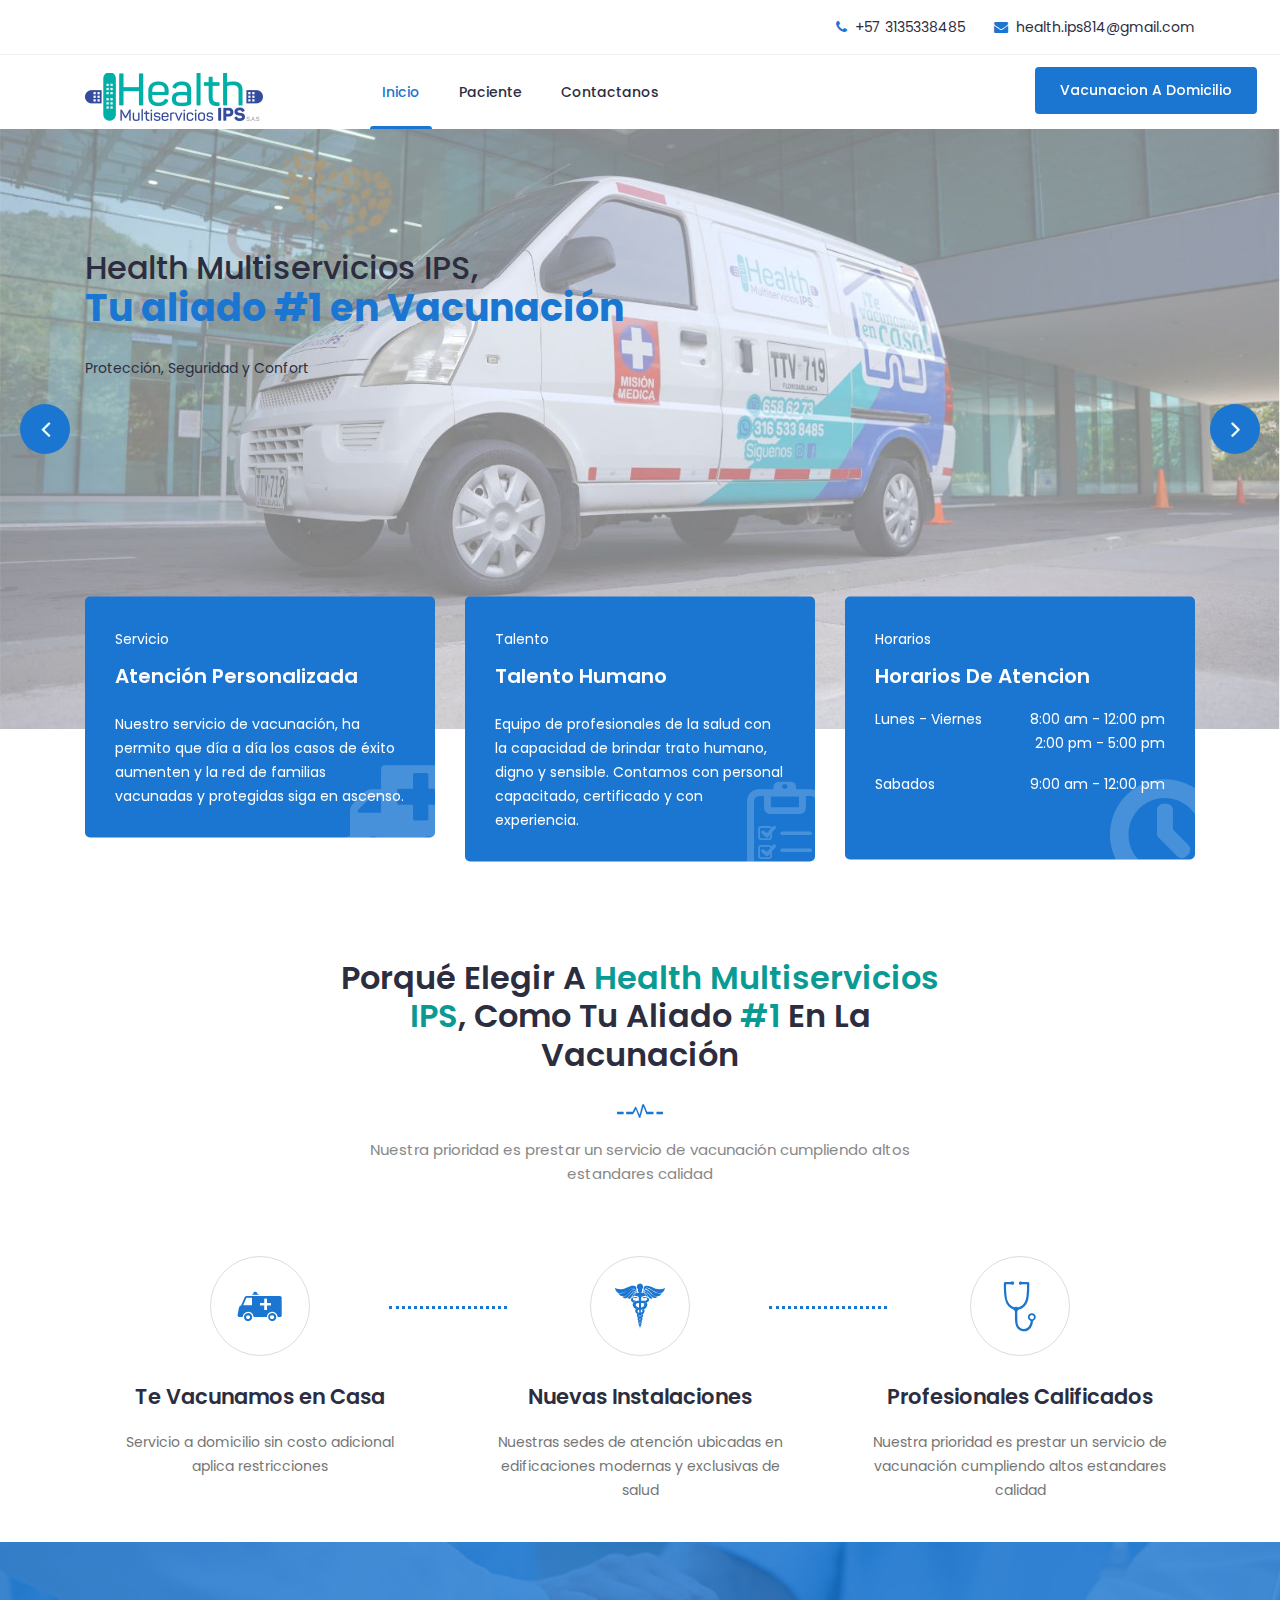
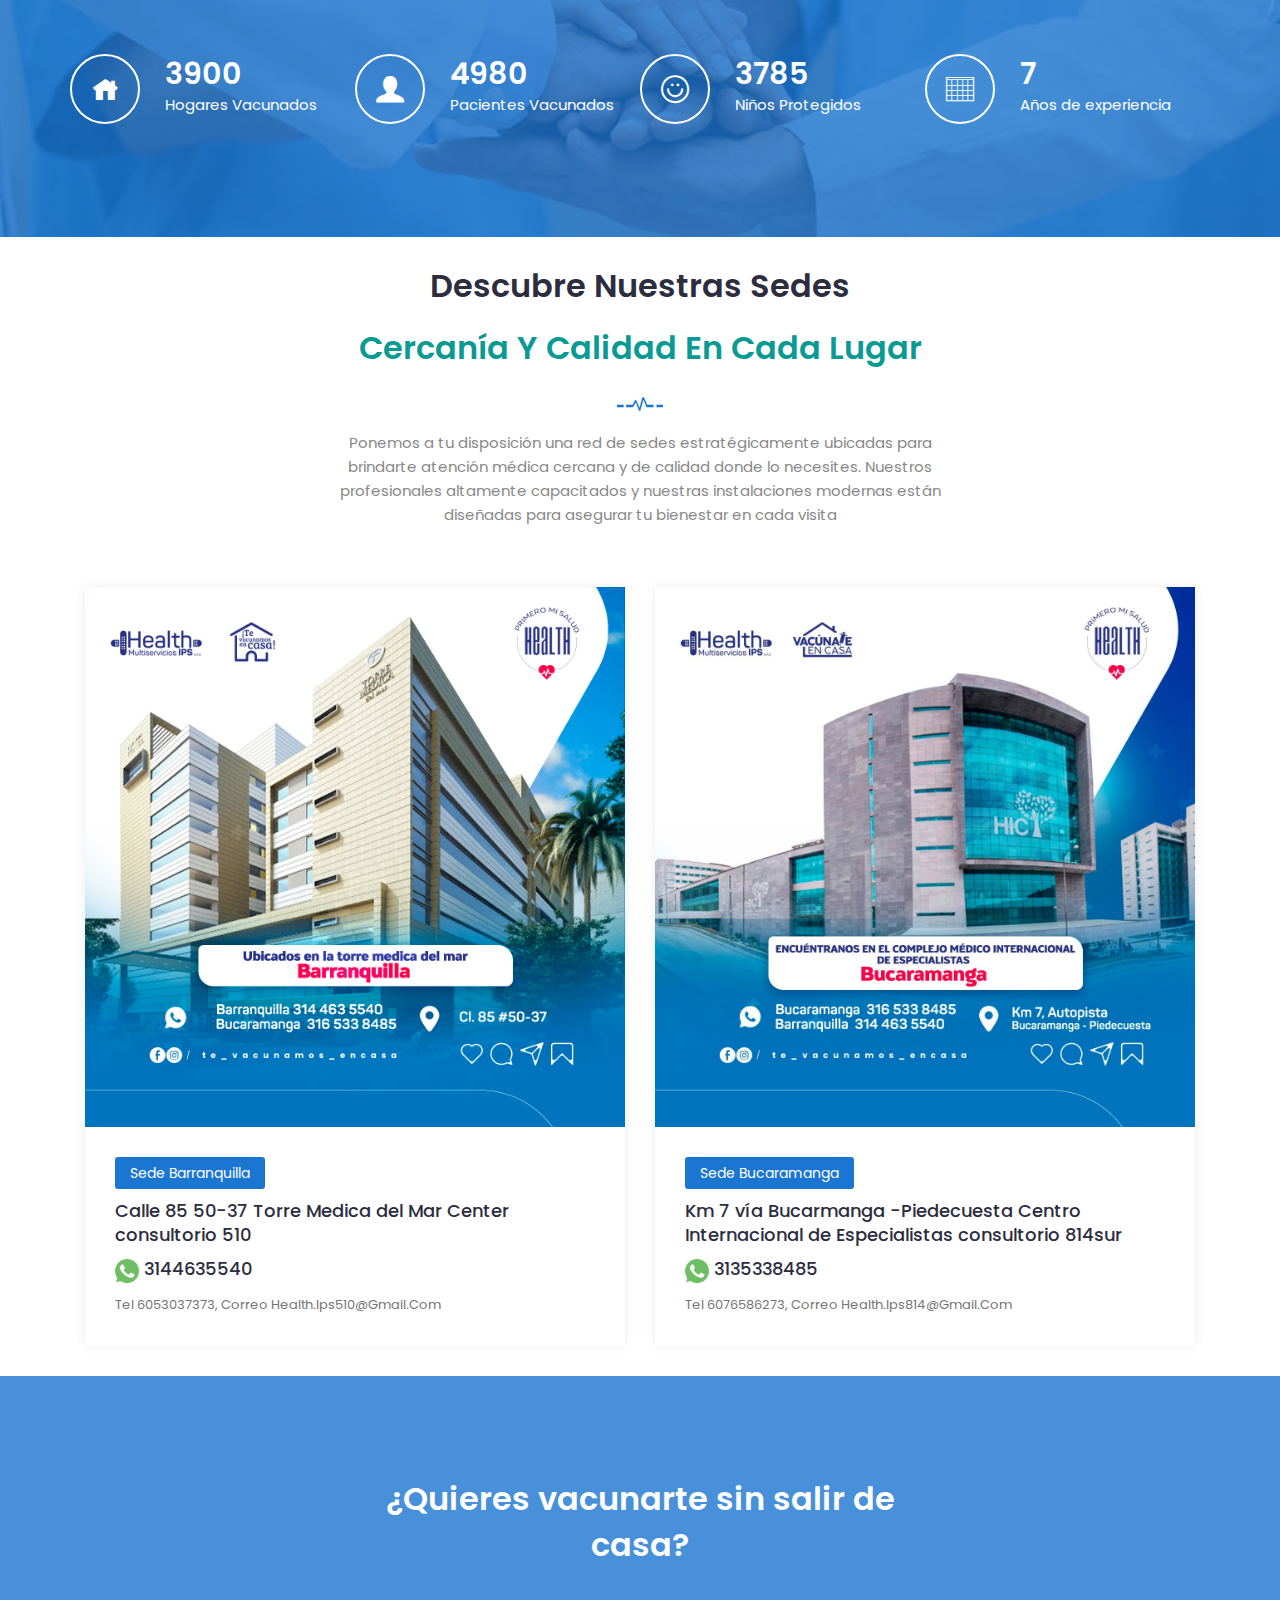
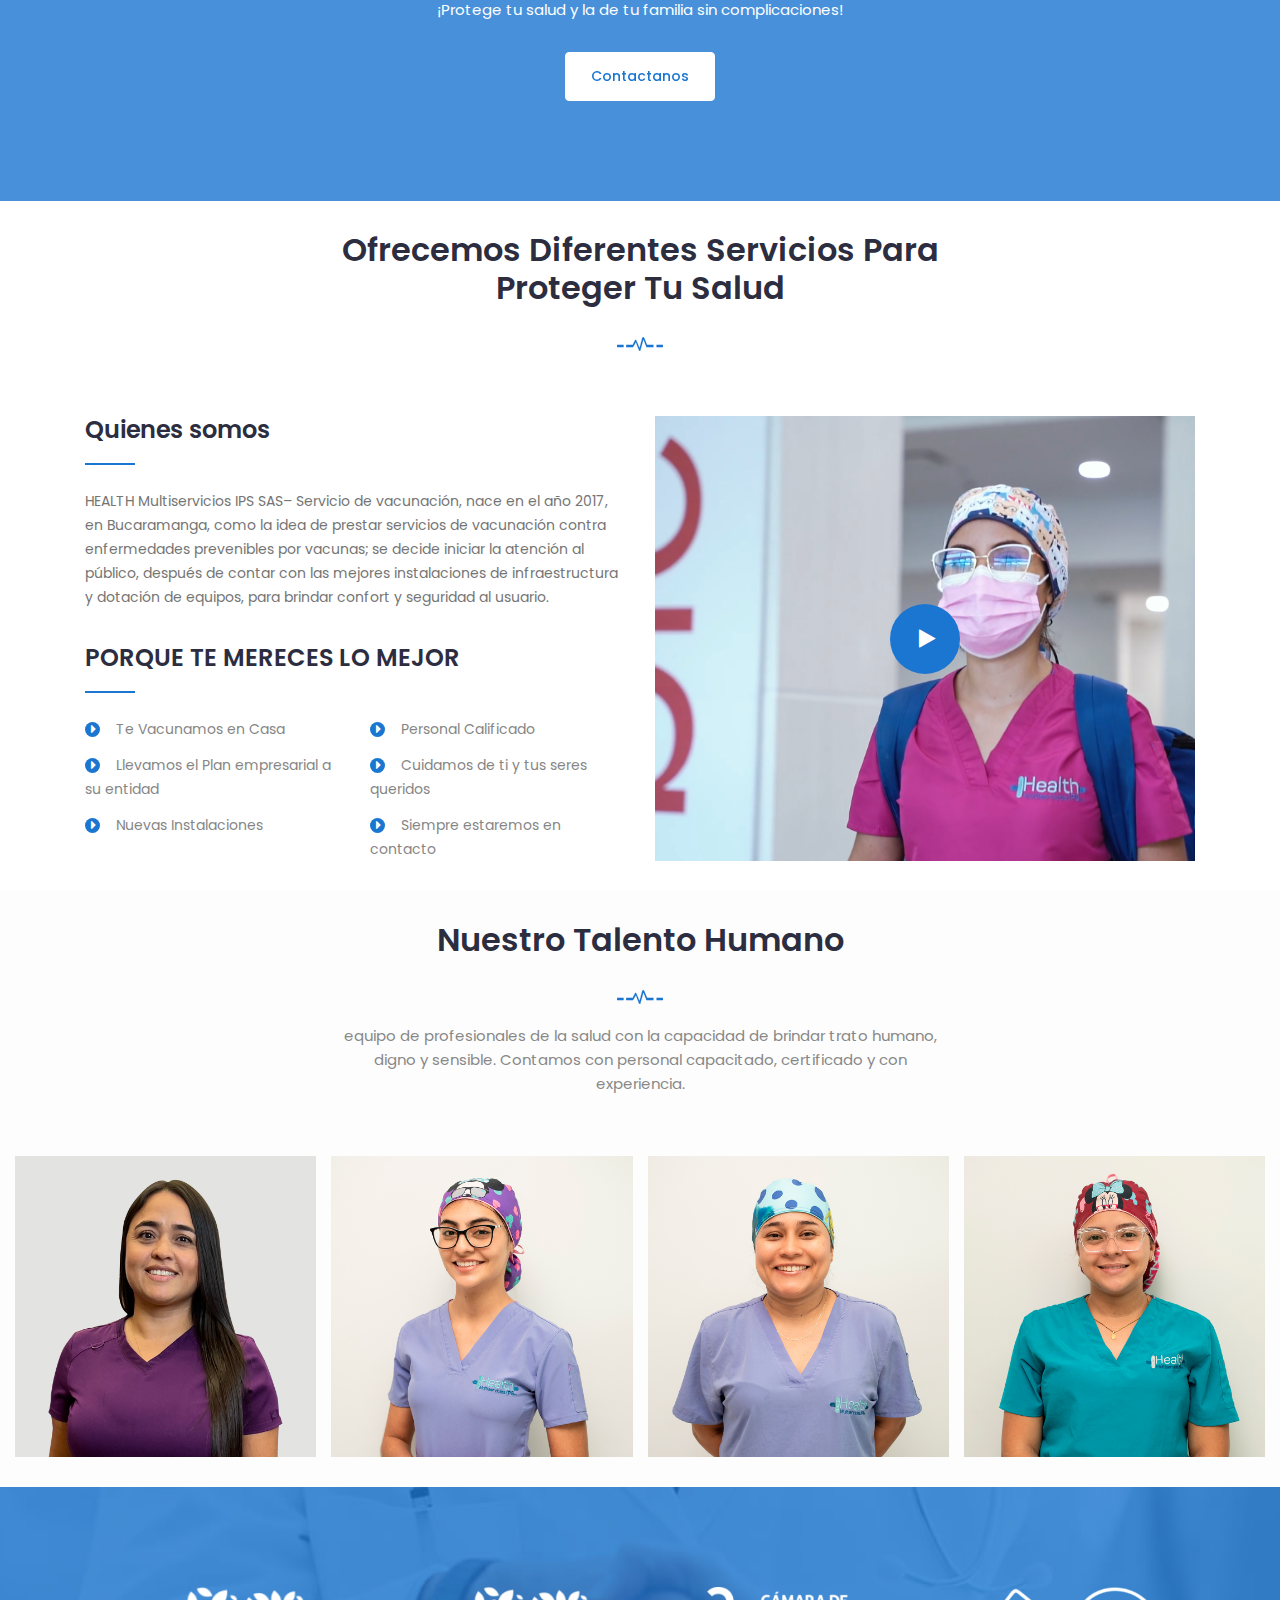
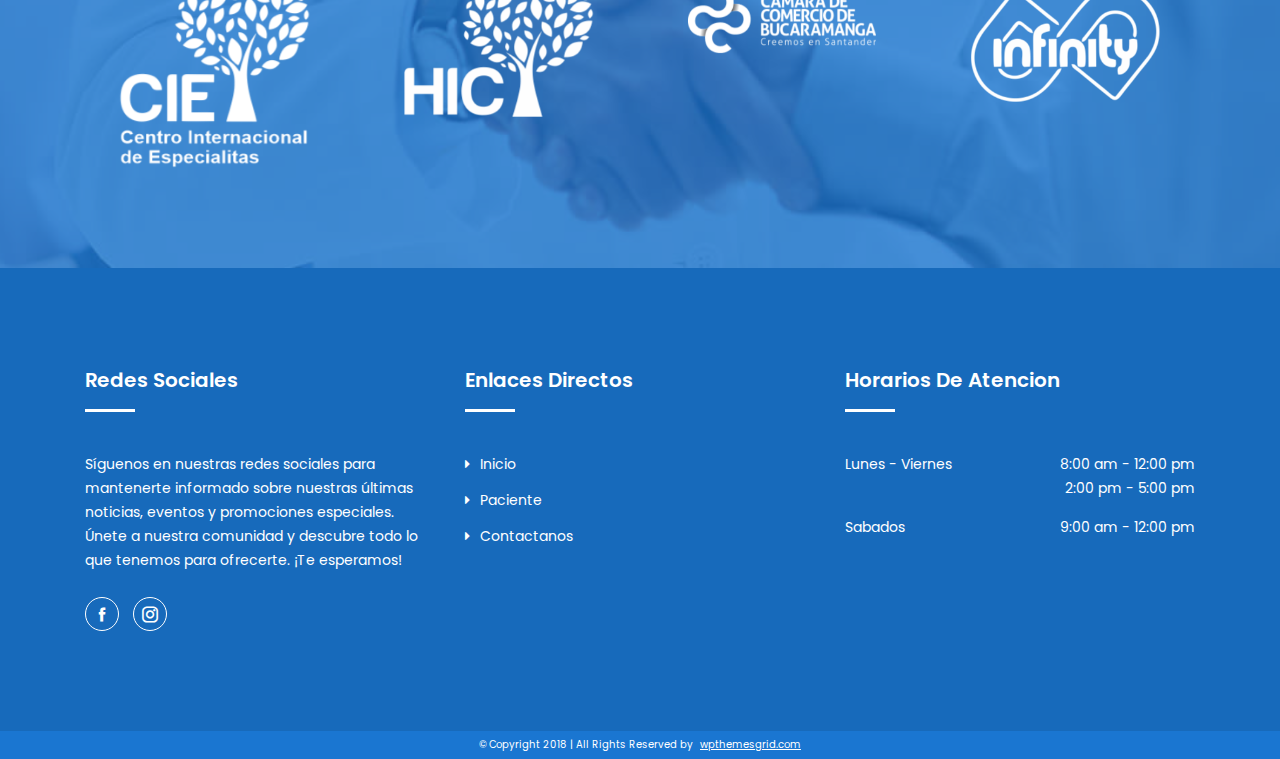
==== index.html @ b900afe5 "Add files via upload" ====
<!doctype html>
<html class="no-js" lang="zxx">
    <head>
        <!-- Meta Tags -->
		<meta charset="utf-8">
		<meta http-equiv="X-UA-Compatible" content="IE=edge">
		<meta name="keywords" content="Site keywords here">
		<meta name="description" content="">
		<meta name='copyright' content=''>
		<meta name="viewport" content="width=device-width, initial-scale=1, shrink-to-fit=no">
		
		<!-- Title -->
        <title>TE VACUNAMOS EN CASA</title>
		
		<!-- Favicon -->
        <link rel="icon" href="img/logo2.png">
		
		<!-- Google Fonts -->
		<link href="https://fonts.googleapis.com/css?family=Poppins:200i,300,300i,400,400i,500,500i,600,600i,700,700i,800,800i,900,900i&display=swap" rel="stylesheet">

		<!-- Bootstrap CSS -->
		<link rel="stylesheet" href="css/bootstrap.min.css">
		<!-- Nice Select CSS -->
		<link rel="stylesheet" href="css/nice-select.css">
		<!-- Font Awesome CSS -->
        <link rel="stylesheet" href="css/font-awesome.min.css">
		<!-- icofont CSS -->
        <link rel="stylesheet" href="css/icofont.css">
		<!-- Slicknav -->
		<link rel="stylesheet" href="css/slicknav.min.css">
		<!-- Owl Carousel CSS -->
        <link rel="stylesheet" href="css/owl-carousel.css">
		<!-- Datepicker CSS -->
		<link rel="stylesheet" href="css/datepicker.css">
		<!-- Animate CSS -->
        <link rel="stylesheet" href="css/animate.min.css">
		<!-- Magnific Popup CSS -->
        <link rel="stylesheet" href="css/magnific-popup.css">
		
		<!-- Medipro CSS -->
        <link rel="stylesheet" href="css/normalize.css">
        <link rel="stylesheet" href="style.css">
        <link rel="stylesheet" href="css/responsive.css">
		
    </head>
    <body>
	
		<!-- Preloader -->
        <div class="preloader">
            <div class="loader">
                <div class="loader-outter"></div>
                <div class="loader-inner"></div>

                <div class="indicator"> 
                    <svg width="16px" height="12px">
                        <polyline id="back" points="1 6 4 6 6 11 10 1 12 6 15 6"></polyline>
                        <polyline id="front" points="1 6 4 6 6 11 10 1 12 6 15 6"></polyline>
                    </svg>
                </div>
            </div>
        </div>
        <!-- End Preloader -->
	
		<!-- Header Area -->
		<header class="header" >
			<!-- Topbar -->
			<div class="topbar">
				<div class="container">
					<div class="row">
						<div class="col-lg-6 col-md-5 col-12">
							
						</div>
						<div class="col-lg-6 col-md-7 col-12">
							<!-- Top Contact -->
							<ul class="top-contact">
								<li><i class="fa fa-phone"></i>+57 3135338485</li>
								<li><i class="fa fa-envelope"></i><a href="mailto:health.ips814@gmail.com">health.ips814@gmail.com</a></li>
							</ul>
							<!-- End Top Contact -->
						</div>
					</div>
				</div>
			</div>
			<!-- End Topbar -->
			<!-- Header Inner -->
			<div class="header-inner">
				<div class="container">
					<div class="inner">
						<div class="row">
							<div class="col-lg-3 col-md-3 col-12">
								<!-- Start Logo -->
								<div class="logo">
									<a href="index.html"><img src="img/Healt2.png" alt="#"></a>
								</div>
								<!-- End Logo -->
								<!-- Mobile Nav -->
								<div class="mobile-nav"></div>
								<!-- End Mobile Nav -->
							</div>
							<div class="col-lg-7 col-md-9 col-12">
								<!-- Main Menu -->
								<div class="main-menu">
									<nav class="navigation">
										<ul class="nav menu">
											<li class="active"><a href="index.html">Inicio </a></li>
											<li><a href="paciente.html">Paciente</a></li>
											<!-- <li><a href="#">Inicio <i class="icofont-rounded-down"></i></a>
												<ul class="dropdown">
													<li><a href="blog-single.html">Blog Details</a></li>
													<li><a href="blog-single.html">Blog Details</a></li>
													<li><a href="blog-single.html">Blog Details</a></li>
													<li><a href="blog-single.html">Blog Details</a></li>
												</ul>
											</li> -->
											<li><a href="contacto.html">Contactanos</a></li>
										</ul>
									</nav>
								</div>
								<!--/ End Main Menu -->
							</div>
							<div class="col-lg-2 col-12">
								<div class="get-quote">
									<a href="#" class="btn">Vacunacion a Domicilio</a>
								</div>
							</div>
						</div>
					</div>
				</div>
			</div>
			<!--/ End Header Inner -->
		</header>
		<!-- End Header Area -->
		
		<!-- Slider Area -->
		<section class="slider">
			<div class="hero-slider">
				<!-- Start Single Slider -->
				<div class="single-slider" style="background-image:url('img/slider2.jpg')">
					<div class="container">
						<div class="row">
							<div class="col-lg-7">
								<div class="text">
									<h2>Health Multiservicios IPS,</h2>
									<h1><span>Tu aliado #1 en Vacunación</span></h1>
									<p>Protección, Seguridad y Confort</p>
									
								</div>
							</div>
						</div>
					</div>
				</div>
				<!-- End Single Slider -->
				<!-- Start Single Slider -->
				<div class="single-slider" style="background-image:url('img/slider.jpg')">
					<div class="container">
						<div class="row">
							<div class="col-lg-7">
								<div class="text">
									<h2>Health Multiservicios IPS,</h2>
									<h1><span>Tu aliado #1 en Vacunación</span></h1>
									<p>Protección, Seguridad y Confort</p>
									
								</div>
							</div>
						</div>
					</div>
				</div>
				<!-- Start End Slider -->
				<!-- Start Single Slider -->
				<div class="single-slider" style="background-image:url('img/slider3.jpg')">
					<div class="container">
						<div class="row">
							<div class="col-lg-7">
								<div class="text">
									<h2>Health Multiservicios IPS,</h2>
									<h1><span>Tu aliado #1 en Vacunación</span></h1>
									<p>Protección, Seguridad y Confort</p>
									
								</div>
							</div>
						</div>
					</div>
				</div>
				<!-- End Single Slider -->
			</div>
		</section>
		<!--/ End Slider Area -->
		
		<!-- Start Schedule Area -->
		<section class="schedule">
			<div class="container">
				<div class="schedule-inner">
					<div class="row">
						<div class="col-lg-4 col-md-6 col-12 ">
							<!-- single-schedule -->
							<div class="single-schedule first">
								<div class="inner">
									<div class="icon">
										<i class="fa fa-ambulance"></i>
									</div>
									<div class="single-content">
										<span>Servicio</span>
										<h4>Atención personalizada</h4>
										<p>Nuestro servicio  de vacunación, ha permito que día a día los casos de éxito aumenten y la red de familias vacunadas y protegidas siga en ascenso.  </p>
										
									</div>
								</div>
							</div>
						</div>
						<div class="col-lg-4 col-md-6 col-12">
							<!-- single-schedule -->
							<div class="single-schedule middle">
								<div class="inner">
									<div class="icon">
										<i class="icofont-prescription"></i>
									</div>
									<div class="single-content">
										<span>Talento</span>
										<h4>Talento Humano</h4>
										<p>Equipo de profesionales de la salud con la capacidad de brindar trato humano, digno y sensible. Contamos con personal capacitado, certificado y con experiencia.</p>
										
									</div>
								</div>
							</div>
						</div>
						<div class="col-lg-4 col-md-12 col-12">
							<!-- single-schedule -->
							<div class="single-schedule last">
								<div class="inner">
									<div class="icon">
										<i class="icofont-ui-clock"></i>
									</div>
									<div class="single-content">
										<span>Horarios</span>
										<h4>Horarios de atencion</h4>
										<ul class="time-sidual">
											<li class="day">Lunes - Viernes <span>8:00 am - 12:00 pm</span><span>2:00 pm - 5:00 pm</span></li>
										</ul>
										<ul class="time-sidual">
										<li class="day">Sabados <span>9:00 am - 12:00 pm</span></li>
										</ul>
										<ul class="time-sidual">
											<li class="day"></li>
										</ul>
										<ul class="time-sidual">
											<li class="day"></li>
										</ul>
									</div>
								</div>
							</div>
						</div>
					</div>
				</div>
			</div>
		</section>
		<!--/End Start schedule Area -->

		<!-- Start Feautes -->
		
		<section class="Feautes section">
			
			<div class="container">
				
				<div class="row">
					<div class="col-lg-12">
						<div class="section-title">
							
							<h2>Porqué elegir  a <span style="color: #099A93;" >Health Multiservicios IPS</span>, como tu aliado 
								<span style="color: #099A93;" >#1</span> en la vacunación</h2>
							<img src="img/section-img.png" alt="#">
							<p>Nuestra prioridad es prestar un servicio de vacunación cumpliendo altos estandares calidad</p>
						</div>
					</div>
				</div>
				<div class="row">
					<div class="col-lg-4 col-12">
						<!-- Start Single features -->
						<div class="single-features">
							<div class="signle-icon">
								<i class="icofont icofont-ambulance-cross"></i>
							</div>
							<h3>Te Vacunamos en Casa</h3>
							<p>Servicio a domicilio sin costo adicional aplica restricciones</p>
						</div>
						<!-- End Single features -->
					</div>
					<div class="col-lg-4 col-12">
						<!-- Start Single features -->
						<div class="single-features">
							<div class="signle-icon">
								<i class="icofont icofont-medical-sign-alt"></i>
							</div>
							<h3>Nuevas Instalaciones</h3>
							<p>Nuestras sedes de atención ubicadas en edificaciones modernas y exclusivas de salud</p>
						</div>
						<!-- End Single features -->
					</div>
					<div class="col-lg-4 col-12">
						<!-- Start Single features -->
						<div class="single-features last">
							<div class="signle-icon">
								<i class="icofont icofont-stethoscope"></i>
							</div>
							<h3>Profesionales Calificados</h3>
							<p>Nuestra prioridad es prestar un servicio de vacunación cumpliendo altos estandares calidad</p>
						</div>
						<!-- End Single features -->
					</div>
				</div>
			</div>
		</section>
		<!--/ End Feautes -->
		
		<!-- Start Fun-facts -->
		<div id="fun-facts" class="fun-facts section overlay">
			<div class="container">
				<div class="row">
					<div class="col-lg-3 col-md-6 col-12">
						<!-- Start Single Fun -->
						<div class="single-fun">
							<i class="icofont icofont-home"></i>
							<div class="content">
								<span class="counter">3900</span>
								<p>Hogares Vacunados</p>
							</div>
						</div>
						<!-- End Single Fun -->
					</div>
					<div class="col-lg-3 col-md-6 col-12">
						<!-- Start Single Fun -->
						<div class="single-fun">
							<i class="icofont icofont-user-alt-3"></i>
							<div class="content">
								<span class="counter">4980</span>
								<p>Pacientes Vacunados</p>
							</div>
						</div>
						<!-- End Single Fun -->
					</div>
					<div class="col-lg-3 col-md-6 col-12">
						<!-- Start Single Fun -->
						<div class="single-fun">
							<i class="icofont-simple-smile"></i>
							<div class="content">
								<span class="counter">3785</span>
								<p>Niños Protegidos</p>
							</div>
						</div>
						<!-- End Single Fun -->
					</div>
					<div class="col-lg-3 col-md-6 col-12">
						<!-- Start Single Fun -->
						<div class="single-fun">
							<i class="icofont icofont-table"></i>
							<div class="content">
								<span class="counter">7</span>
								<p>Años de experiencia</p>
							</div>
						</div>
						<!-- End Single Fun -->
					</div>
				</div>
			</div>
		</div>
		<!--/ End Fun-facts -->
		
		<section class="blog section" id="blog">
			<div class="container">
				<div class="row">
					<div class="col-lg-12">
						<div class="section-title">
							<h2>Descubre Nuestras Sedes</h2>
							<h2><span style="color: #099A93;" >Cercanía y Calidad en Cada Lugar</span></h2>
							<img src="img/section-img.png" alt="#">
							<p>Ponemos a tu disposición una red de sedes estratégicamente ubicadas para brindarte atención médica cercana y 
								de calidad donde lo necesites. Nuestros profesionales altamente capacitados y nuestras instalaciones 
								modernas están diseñadas para asegurar tu bienestar en cada visita</p>
						</div>
					</div>
				</div>
				<div class="row">
					<div class="col-lg-6 col-md-6 col-12">
						<!-- Single Blog -->
						<div class="single-news">
							<div class="news-head">
								<img src="img/blog1.jpg" alt="#">
							</div>
							<div class="news-body">
								<div class="news-content">
									<div class="date">Sede Barranquilla</div>
									<h2><a href="https://maps.app.goo.gl/k8L7Fg1ttKjmkT5T8" target="_blank">Calle 85 50-37 Torre Medica del Mar Center consultorio 510</a></h2>
									<h2><a href="https://wa.link/gre1fu" target="_blank"><img src="img/whatsapp_logo.png" alt="#" style="width: 5%; height: auto;"> 3144635540</a></h2>
									<p class="text"> tel 6053037373, correo health.ips510@gmail.com </p>
								</div>
							</div>
						</div>
						<!-- End Single Blog -->
					</div>
					
					<div class="col-lg-6 col-md-6 col-12">
						<!-- Single Blog -->
						<div class="single-news">
							<div class="news-head">
								<img src="img/blog3.jpeg" alt="#">
							</div>
							<div class="news-body">
								<div class="news-content">
									<div class="date">Sede Bucaramanga</div>
									<h2><a href="https://maps.app.goo.gl/aadExD43MNKap4Wp8" target="_blank">Km 7 vía Bucarmanga -Piedecuesta Centro Internacional de Especialistas consultorio 814sur</a></h2>
									<h2><a href="https://wa.link/uurhp1" target="_blank"><img src="img/whatsapp_logo.png" alt="#" style="width: 5%; height: auto;"> 3135338485</a></h2>
									<p class="text">tel 6076586273, correo health.ips814@gmail.com</p>
								</div>
							</div>
						</div>
						<!-- End Single Blog -->
					</div>
				</div>
			</div>
		</section>
		
		<section class="call-action overlay" data-stellar-background-ratio="0.5">
			<div class="container">
				<div class="row">
					<div class="col-lg-12 col-md-12 col-12">
						<div class="content">
							<h2>¿Quieres vacunarte sin salir de casa?</h2>
							<p>¡Protege tu salud y la de tu familia sin complicaciones!</p>
							<div class="button">
								<a href="contacto.html" class="btn">Contactanos</a>
							</div>
						</div>
					</div>
				</div>
			</div>
		</section>


		<!-- Start Why choose -->
		<section class="why-choose section" >
			<div class="container">
				<div class="row">
					<div class="col-lg-12">
						<div class="section-title">
							<h2>Ofrecemos Diferentes Servicios Para Proteger Tu Salud</h2>
							<img src="img/section-img.png" alt="#">
						</div>
					</div>
				</div>
				<div class="row">
					<div class="col-lg-6 col-12">
						<!-- Start Choose Left -->
						<div class="choose-left">
							<h3>Quienes somos</h3>
							<p>HEALTH Multiservicios IPS SAS– Servicio de
								vacunación, nace en el año 2017, en
								Bucaramanga, como la idea de prestar servicios
								de vacunación contra enfermedades prevenibles
								por vacunas; se decide iniciar la atención al
								público, después de contar con las mejores
								instalaciones de infraestructura y dotación de
								equipos, para brindar confort y seguridad al
								usuario. </p>
							<h3>PORQUE TE MERECES LO MEJOR</h3>
							<div class="row">
								<div class="col-lg-6">
									<ul class="list">
										<li><i class="fa fa-caret-right"></i>Te Vacunamos en Casa </li>
										<li><i class="fa fa-caret-right"></i>Llevamos el Plan empresarial a su entidad</li>
										<li><i class="fa fa-caret-right"></i>Nuevas Instalaciones</li>
									</ul>
								</div>
								<div class="col-lg-6">
									<ul class="list">
										<li><i class="fa fa-caret-right"></i>Personal Calificado </li>
										<li><i class="fa fa-caret-right"></i>Cuidamos de ti y tus seres queridos</li>
										<li><i class="fa fa-caret-right"></i>Siempre estaremos en contacto</li>
									</ul>
								</div>
							</div>
						</div>
						<!-- End Choose Left -->
					</div>
					<div class="col-lg-6 col-12">
						<!-- Start Choose Rights -->
						<div class="choose-right">
							<div class="video-image">
								<!-- Video Animation -->
								<div class="promo-video">
									<div class="waves-block">
										<div class="waves wave-1"></div>
										<div class="waves wave-2"></div>
										<div class="waves wave-3"></div>
									</div>
								</div>
								<!--/ End Video Animation -->
								<a href="https://www.youtube.com/watch?v=JgVLDWNtAdw" class="video video-popup mfp-iframe"><i class="fa fa-play"></i></a>
							</div>
						</div>
						<!-- End Choose Rights -->
					</div>
				</div>
			</div>
		</section>
		<!--/ End Why choose -->
		
		<!-- Start Call to action -->
		
		<!--/ End Call to action -->
		
		<!-- Start portfolio -->
		<section class="portfolio section" >
			<div class="container">
				<div class="row">
					<div class="col-lg-12">
						<div class="section-title">
							<h2>Nuestro Talento Humano</h2>
							<img src="img/section-img.png" alt="#">
							<p>equipo de profesionales de la salud con la capacidad de brindar trato humano, 
								digno y sensible. Contamos con personal capacitado, certificado y con experiencia.</p>
						</div>
					</div>
				</div>
			</div>
			<div class="container-fluid">
				<div class="row">
					<div class="col-lg-12 col-12">
						<div class="owl-carousel portfolio-slider">
							<div class="single-pf">
								<img src="img/pf1.jpg" alt="#">
								<!-- <a href="portfolio-details.html" class="btn">View Details</a> -->
							</div>
							<div class="single-pf">
								<img src="img/pf2.jpg" alt="#">
							</div>
							<div class="single-pf">
								<img src="img/pf3.jpg" alt="#">
							</div>
							<div class="single-pf">
								<img src="img/pf4.jpg" alt="#">
							</div>
							<div class="single-pf">
								<img src="img/pf5.jpg" alt="#">
							</div>
							<div class="single-pf">
								<img src="img/pf6.jpg" alt="#">
							</div>
							<div class="single-pf">
								<img src="img/pf7.jpg" alt="#">
							</div>
							<div class="single-pf">
								<img src="img/pf8.jpg" alt="#">
							</div>
						</div>
					</div>
				</div>
			</div>
		</section>
		<!--/ End portfolio -->
		
		<!-- Start service -->
		<!--/ End service -->
		
		
		
		<!-- Start Blog Area -->
		<!-- End Blog Area -->
		
		<!-- Start clients -->
		<div class="clients overlay">
			<div class="container">
				<div class="row">
					<div class="col-lg-12 col-md-12 col-12">
						<div class="owl-carousel clients-slider">
							<div class="single-clients">
								<img src="img/CIE.png" alt="#">
							</div>
							<div class="single-clients">
								<img src="img/HIC.png" alt="#">
							</div>
							<div class="single-clients">
								<img src="img/camara.png" alt="#">
							</div>
							<div class="single-clients">
								<img src="img/infinity.png" alt="#">
							</div>
							<div class="single-clients">
								<img src="img/kop.png" alt="#">
							</div>
							<div class="single-clients">
								<img src="img/super.png" alt="#">
							</div>
							<div class="single-clients">
								<img src="img/solu.png" alt="#">
							</div>
						</div>
					</div>
				</div>
			</div>
		</div>
		<!--/Ens clients -->
		
		<!-- Footer Area -->
		<footer id="footer" class="footer ">
			<!-- Footer Top -->
			<div class="footer-top">
				<div class="container">
					<div class="row">
						<div class="col-lg-4 col-md-6 col-12">
							<div class="single-footer">
								<h2>Redes Sociales</h2>
								<p>Síguenos en nuestras redes sociales para mantenerte informado sobre 
									nuestras últimas noticias, eventos y promociones especiales. Únete a 
									nuestra comunidad y descubre todo lo que tenemos para ofrecerte. 
									¡Te esperamos!</p>
								<!-- Social -->
								<ul class="social">
									<li><a href="https://www.facebook.com/tevacunamosencasa" target="_blank"><i class="icofont-facebook"></i></a></li>
									<li><a href="https://www.instagram.com/te_vacunamos_encasa/" target="_blank"><i class="icofont-instagram"></i></a></li>
								</ul>
								<!-- End Social -->
							</div>
						</div>
						<div class="col-lg-4 col-md-6 col-12">
							<div class="single-footer f-link">
								<h2>Enlaces Directos</h2>
								<div class="row">
									<div class="col-lg-6 col-md-6 col-12">
										<ul>
											<li><a href="index.html"><i class="fa fa-caret-right" aria-hidden="true"></i>Inicio</a></li>
											<li><a href="paciente.html"><i class="fa fa-caret-right" aria-hidden="true"></i>Paciente</a></li>
											<li><a href="contacto.html"><i class="fa fa-caret-right" aria-hidden="true"></i>Contactanos</a></li>
										</ul>
									</div>
								</div>
							</div>
						</div>
						<div class="col-lg-4 col-md-6 col-12">
							<div class="single-footer">
								<h2>Horarios de atencion</h2>
								<ul class="time-sidual">
									<li class="day">Lunes - Viernes <span>8:00 am - 12:00 pm</span><span>2:00 pm - 5:00 pm</span></li>
								</ul>
								<ul class="time-sidual">
									<li class="day">Sabados <span>9:00 am - 12:00 pm</span></li>
								</ul>
							</div>
						</div>
					</div>
				</div>
			</div>
			<!--/ End Footer Top -->
			<!-- Copyright -->
			<div class="copyright">
				<div class="container">
					<div class="row">
						<div class="col-lg-12 col-md-12 col-12">
							<div class="copyright-content">
								<p>© Copyright 2018  |  All Rights Reserved by <a href="https://www.wpthemesgrid.com" target="_blank">wpthemesgrid.com</a> </p>
							</div>
						</div>
					</div>
				</div>
			</div>
			<!--/ End Copyright -->
		</footer>
		<!--/ End Footer Area -->
		
		<!-- jquery Min JS -->
        <script src="js/jquery.min.js"></script>
		<!-- jquery Migrate JS -->
		<script src="js/jquery-migrate-3.0.0.js"></script>
		<!-- jquery Ui JS -->
		<script src="js/jquery-ui.min.js"></script>
		<!-- Easing JS -->
        <script src="js/easing.js"></script>
		<!-- Color JS -->
		<script src="js/colors.js"></script>
		<!-- Popper JS -->
		<script src="js/popper.min.js"></script>
		<!-- Bootstrap Datepicker JS -->
		<script src="js/bootstrap-datepicker.js"></script>
		<!-- Jquery Nav JS -->
        <script src="js/jquery.nav.js"></script>
		<!-- Slicknav JS -->
		<script src="js/slicknav.min.js"></script>
		<!-- ScrollUp JS -->
        <script src="js/jquery.scrollUp.min.js"></script>
		<!-- Niceselect JS -->
		<script src="js/niceselect.js"></script>
		<!-- Tilt Jquery JS -->
		<script src="js/tilt.jquery.min.js"></script>
		<!-- Owl Carousel JS -->
        <script src="js/owl-carousel.js"></script>
		<!-- counterup JS -->
		<script src="js/jquery.counterup.min.js"></script>
		<!-- Steller JS -->
		<script src="js/steller.js"></script>
		<!-- Wow JS -->
		<script src="js/wow.min.js"></script>
		<!-- Magnific Popup JS -->
		<script src="js/jquery.magnific-popup.min.js"></script>
		<!-- Bootstrap JS -->
		<script src="js/bootstrap.min.js"></script>
		<!-- Main JS -->
		<script src="js/main.js"></script>
		
		<script src="js/waypoints.min.js"></script>
    </body>
</html>
---- css/nice-select.css ----
.nice-select {
    -webkit-tap-highlight-color: transparent;
    background-color: #fff;
    border-radius: 5px;
    border: solid 1px #e8e8e8;
    box-sizing: border-box;
    clear: both;
    cursor: pointer;
    display: block;
    float: left;
    font-family: inherit;
    font-size: 15px;
    font-weight: normal;
    height: 42px;
    line-height: 27px;
    outline: none;
    padding-left: 18px;
    padding-right: 30px;
    position: relative;
    text-align: left !important;
    -webkit-transition: all 0.2s ease-in-out;
    transition: all 0.2s ease-in-out;
    -webkit-user-select: none;
    -moz-user-select: none;
    -ms-user-select: none;
    user-select: none;
    white-space: nowrap;
    width: auto;
    margin-bottom: 16px;
}

.nice-select:hover {
    border-color: #3164F4;
}

.nice-select:active,
.nice-select.open,
.nice-select:focus {
    border-color: #999;
}

.nice-select:after {
    border-bottom: 2px solid #999;
    border-right: 2px solid #999;
    content: '';
    display: block;
    height: 8px;
    margin-top: -4px;
    pointer-events: none;
    position: absolute;
    right: 12px;
    top: 50%;
    -webkit-transform-origin: 66% 66%;
    -ms-transform-origin: 66% 66%;
    transform-origin: 66% 66%;
    -webkit-transform: rotate(45deg);
    -ms-transform: rotate(45deg);
    transform: rotate(45deg);
    -webkit-transition: all 0.15s ease-in-out;
    transition: all 0.15s ease-in-out;
    width: 8px;
}

.nice-select.open:after {
    -webkit-transform: rotate(-135deg);
    -ms-transform: rotate(-135deg);
    transform: rotate(-135deg);
}

.nice-select.open .list {
    opacity: 1;
    pointer-events: auto;
    -webkit-transform: scale(1) translateY(0);
    -ms-transform: scale(1) translateY(0);
    transform: scale(1) translateY(0);
}

.nice-select.disabled {
    border-color: #ededed;
    color: #999;
    pointer-events: none;
}

.nice-select.disabled:after {
    border-color: #cccccc;
}

.nice-select.wide {
    width: 100%;
}

.nice-select.wide .list {
    left: 0 !important;
    right: 0 !important;
}

.nice-select.right {
    float: right;
}

.nice-select.right .list {
    left: auto;
    right: 0;
}

.nice-select.small {
    font-size: 12px;
    height: 36px;
    line-height: 34px;
}

.nice-select.small:after {
    height: 4px;
    width: 4px;
}

.nice-select.small .option {
    line-height: 34px;
    min-height: 34px;
}

.nice-select .list {
    background-color: #fff;
    border-radius: 5px;
    box-shadow: 0 0 0 1px rgba(68, 68, 68, 0.11);
    box-sizing: border-box;
    margin-top: 4px;
    opacity: 0;
    overflow: hidden;
    padding: 0;
    pointer-events: none;
    position: absolute;
    top: 100%;
    left: 0;
    -webkit-transform-origin: 50% 0;
    -ms-transform-origin: 50% 0;
    transform-origin: 50% 0;
    -webkit-transform: scale(0.75) translateY(-21px);
    -ms-transform: scale(0.75) translateY(-21px);
    transform: scale(0.75) translateY(-21px);
    -webkit-transition: all 0.2s cubic-bezier(0.5, 0, 0, 1.25), opacity 0.15s ease-out;
    transition: all 0.2s cubic-bezier(0.5, 0, 0, 1.25), opacity 0.15s ease-out;
    z-index: 9;
}

.nice-select .list:hover .option:not(:hover) {
    background-color: transparent !important;
}

.nice-select .option {
    cursor: pointer;
    font-weight: 400;
    line-height: 40px;
    list-style: none;
    min-height: 40px;
    outline: none;
    padding-left: 18px;
    padding-right: 29px;
    text-align: left;
    -webkit-transition: all 0.2s;
    transition: all 0.2s;
}

.nice-select .option:hover {
    background-color: #238AC1;
    color: #fff;
}

.nice-select .option.selected {
    font-weight: bold;
}

.nice-select .option.disabled {
    background-color: transparent;
    color: #999;
    cursor: default;
}

.no-csspointerevents .nice-select .list {
    display: none;
}

.no-csspointerevents .nice-select.open .list {
    display: block;
}

.contact-form-wrapper .list {
    background: #2f3341 none repeat scroll 0 0;
    border-radius: 0;
}
---- css/owl-carousel.css ----
/**
 * Owl Carousel v2.2.1
 * Copyright 2013-2017 David Deutsch
 * Licensed under  ()
 */
/*
 * 	Default theme - Owl Carousel CSS File
 */
.owl-theme .owl-nav {
	text-align: center;
	-webkit-tap-highlight-color: transparent;
}
.owl-theme .owl-nav [class*='owl-'] {
    color: #FFF;
    font-size: 14px;
    margin: 5px;
    padding: 4px 7px;
    background: #D6D6D6;
    display: inline-block;
    cursor: pointer;
    border-radius: 3px; }
.owl-theme .owl-nav [class*='owl-']:hover {
    background: #869791;
    color: #FFF;
    text-decoration: none; }
.owl-theme .owl-nav .disabled {
    opacity: 0.5;
    cursor: default; 
}
.owl-theme .owl-nav.disabled + .owl-dots {
	margin-top: 10px; }

.owl-theme .owl-dots {
	text-align: center;
	-webkit-tap-highlight-color: transparent; }
.owl-theme .owl-dots .owl-dot {
    display: inline-block;
    zoom: 1;
    *display: inline; }
.owl-theme .owl-dots .owl-dot span {
    width: 10px;
    height: 10px;
    margin: 5px 7px;
    background: #D6D6D6;
    display: block;
    -webkit-backface-visibility: visible;
    transition: opacity 200ms ease;
    border-radius: 30px; }
.owl-theme .owl-dots .owl-dot.active span, .owl-theme .owl-dots .owl-dot:hover span {
    background: #869791; 
}

/* 
 *  Owl Carousel - Animate Plugin
 */
.owl-carousel .animated {
  -webkit-animation-duration: 1000ms;
  animation-duration: 1000ms;
  -webkit-animation-fill-mode: both;
  animation-fill-mode: both;
}
.owl-carousel .owl-animated-in {
  z-index: 0;
}
.owl-carousel .owl-animated-out {
  z-index: 1;
}
.owl-carousel .fadeOut {
  -webkit-animation-name: fadeOut;
  animation-name: fadeOut;
}

@-webkit-keyframes fadeOut {
  0% {
  }

  100% {
  }
}
@keyframes fadeOut {
  0% {
    opacity: 1;
  }

  100% {
    opacity: 0;
  }
}

/* 
 * 	Owl Carousel - Auto Height Plugin
 */
.owl-height {
  -webkit-transition: height 500ms ease-in-out;
  -moz-transition: height 500ms ease-in-out;
  -ms-transition: height 500ms ease-in-out;
  -o-transition: height 500ms ease-in-out;
  transition: height 500ms ease-in-out;
}

/* 
 *  Core Owl Carousel CSS File
 */
.owl-carousel {
  display: none;
  width: 100%;
  -webkit-tap-highlight-color: transparent;
  /* position relative and z-index fix webkit rendering fonts issue */
  position: relative;
  z-index: 1;
}
.owl-carousel .owl-stage {
  position: relative;
  -ms-touch-action: pan-Y;
}
.owl-carousel .owl-stage:after {
  content: ".";
  display: block;
  clear: both;
  visibility: hidden;
  line-height: 0;
  height: 0;
}
.owl-carousel .owl-stage-outer {
  position: relative;
  overflow: hidden;
  /* fix for flashing background */
  -webkit-transform: translate3d(0px, 0px, 0px);
}
.owl-carousel .owl-controls .owl-nav .owl-prev,
.owl-carousel .owl-controls .owl-nav .owl-next,
.owl-carousel .owl-controls .owl-dot {
  cursor: pointer;
  cursor: hand;
  -webkit-user-select: none;
  -khtml-user-select: none;
  -moz-user-select: none;
  -ms-user-select: none;
  user-select: none;
}
.owl-carousel.owl-loaded {
  display: block;
}
.owl-carousel.owl-loading {
  opacity: 0;
  display: block;
}
.owl-carousel.owl-hidden {
  opacity: 0;
}
.owl-carousel .owl-refresh .owl-item {
  display: none;
}
.owl-carousel .owl-item {
  position: relative;
  min-height: 1px;
  float: left;
  -webkit-backface-visibility: hidden;
  -webkit-tap-highlight-color: transparent;
  -webkit-touch-callout: none;
  -webkit-user-select: none;
  -moz-user-select: none;
  -ms-user-select: none;
  user-select: none;
}
.owl-carousel .owl-item img {
  display: block;
  width: 100%;
  -webkit-transform-style: preserve-3d;
}
.owl-carousel.owl-text-select-on .owl-item {
  -webkit-user-select: auto;
  -moz-user-select: auto;
  -ms-user-select: auto;
  user-select: auto;
}
.owl-carousel .owl-grab {
  cursor: move;
  cursor: -webkit-grab;
  cursor: -o-grab;
  cursor: -ms-grab;
  cursor: grab;
}
.owl-carousel.owl-rtl {
  direction: rtl;
}
.owl-carousel.owl-rtl .owl-item {
  float: right;
}

/* No Js */
.no-js .owl-carousel {
  display: block;
}

/* 
 * 	Owl Carousel - Lazy Load Plugin
 */
.owl-carousel .owl-item .owl-lazy {
  opacity: 0;
  -webkit-transition: opacity 400ms ease;
  -moz-transition: opacity 400ms ease;
  -ms-transition: opacity 400ms ease;
  -o-transition: opacity 400ms ease;
  transition: opacity 400ms ease;
}
.owl-carousel .owl-item img {
  transform-style: preserve-3d;
}

/* 
 * 	Owl Carousel - Video Plugin
 */
.owl-carousel .owl-video-wrapper {
  position: relative;
  height: 100%;
  background: #000;
}
.owl-carousel .owl-video-play-icon {
  position: absolute;
  height: 80px;
  width: 80px;
  left: 50%;
  top: 50%;
  margin-left: -40px;
  margin-top: -40px;
  background: url("owl.video.play.png") no-repeat;
  cursor: pointer;
  z-index: 1;
  -webkit-backface-visibility: hidden;
  -webkit-transition: scale 100ms ease;
  -moz-transition: scale 100ms ease;
  -ms-transition: scale 100ms ease;
  -o-transition: scale 100ms ease;
  transition: scale 100ms ease;
}
.owl-carousel .owl-video-play-icon:hover {
  -webkit-transition: scale(1.3, 1.3);
  -moz-transition: scale(1.3, 1.3);
  -ms-transition: scale(1.3, 1.3);
  -o-transition: scale(1.3, 1.3);
  transition: scale(1.3, 1.3);
}
.owl-carousel .owl-video-playing .owl-video-tn,
.owl-carousel .owl-video-playing .owl-video-play-icon {
  display: none;
}
.owl-carousel .owl-video-tn {
  opacity: 0;
  height: 100%;
  background-position: center center;
  background-repeat: no-repeat;
  -webkit-background-size: contain;
  -moz-background-size: contain;
  -o-background-size: contain;
  background-size: contain;
  -webkit-transition: opacity 400ms ease;
  -moz-transition: opacity 400ms ease;
  -ms-transition: opacity 400ms ease;
  -o-transition: opacity 400ms ease;
  transition: opacity 400ms ease;
}
.owl-carousel .owl-video-frame {
  position: relative;
  z-index: 1;
};
---- css/datepicker.css ----
/*!
 * Datepicker for Bootstrap
 *
 * Copyright 2012 Stefan Petre
 * Licensed under the Apache License v2.0
 * http://www.apache.org/licenses/LICENSE-2.0
 *
 */
.datepicker {
  top: 0;
  left: 0;
  padding: 4px;
  margin-top: 1px;
  -webkit-border-radius: 4px;
  -moz-border-radius: 4px;
  border-radius: 0;
  /*.dow {
    border-top: 1px solid #ddd !important;
  }*/

}
.datepicker:before {
  content: '';
  display: inline-block;
  border-left: 7px solid transparent;
  border-right: 7px solid transparent;
  border-bottom: 7px solid #ccc;
  border-bottom-color: rgba(0, 0, 0, 0.2);
  position: absolute;
  top: -7px;
  left: 6px;
}
.datepicker:after {
  content: '';
  display: inline-block;
  border-left: 6px solid transparent;
  border-right: 6px solid transparent;
  border-bottom: 6px solid #ffffff;
  position: absolute;
  top: -6px;
  left: 7px;
}
.datepicker > div {
  display: none;
}
.datepicker table {
  width: 100%;
  margin: 0;
}
.datepicker td, .datepicker th {
	text-align: center;
	padding: 5px 9px;
	font-size: 13px;
	font-weight: 400;
}
.datepicker td.day:hover {
  background: #1A76D1;
  cursor: pointer;
  color:#fff;
}
.datepicker td.day.disabled {
  color: #eeeeee;
}
.datepicker td.old,
.datepicker td.new {
  color: #999999;
}
.datepicker td.active,
.datepicker td.active:hover {
  color: #ffffff;
  background-color: #1A76D1;
  color: #fff;
  text-shadow: 0 -1px 0 rgba(0, 0, 0, 0.25);
}
.datepicker td.active:hover,
.datepicker td.active:hover:hover,
.datepicker td.active:focus,
.datepicker td.active:hover:focus,
.datepicker td.active:active,
.datepicker td.active:hover:active,
.datepicker td.active.active,
.datepicker td.active:hover.active,
.datepicker td.active.disabled,
.datepicker td.active:hover.disabled,
.datepicker td.active[disabled],
.datepicker td.active:hover[disabled] {
  color: #ffffff;
  background-color: #1A76D1;
  *background-color: #1A76D1;
}
.datepicker td.active:active,
.datepicker td.active:hover:active,
.datepicker td.active.active,
.datepicker td.active:hover.active {
  background-color: #003399 \9;
}
.datepicker td span {
  display: block;
  width: 47px;
  height: 54px;
  line-height: 54px;
  float: left;
  margin: 2px;
  cursor: pointer;
  -webkit-border-radius: 4px;
  -moz-border-radius: 4px;
  border-radius: 4px;
}
.datepicker td span:hover {
  background: #1A76D1;
}
.datepicker td span.active {
  color: #ffffff;
  background-color: #1A76D1;
  color: #fff;
  text-shadow: 0 -1px 0 rgba(0, 0, 0, 0.25);
}
.datepicker td span.active:hover,
.datepicker td span.active:focus,
.datepicker td span.active:active,
.datepicker td span.active.active,
.datepicker td span.active.disabled,
.datepicker td span.active[disabled] {
  color: #ffffff;
  background-color: #0044cc;
  *background-color: #003bb3;
}
.datepicker td span.active:active,
.datepicker td span.active.active {
  background-color: #003399 \9;
}
.datepicker td span.old {
  color: #999999;
}
.datepicker th.switch {
  width: 145px;
}
.datepicker th.next,
.datepicker th.prev {
  font-size: 21px;
}
.datepicker thead tr:first-child th {
  cursor: pointer;
}
.datepicker thead tr:first-child th:hover {
  background: #1A76D1;
  color:#fff;
}
.input-append.date .add-on i,
.input-prepend.date .add-on i {
  display: block;
  cursor: pointer;
  width: 16px;
  height: 16px;
}
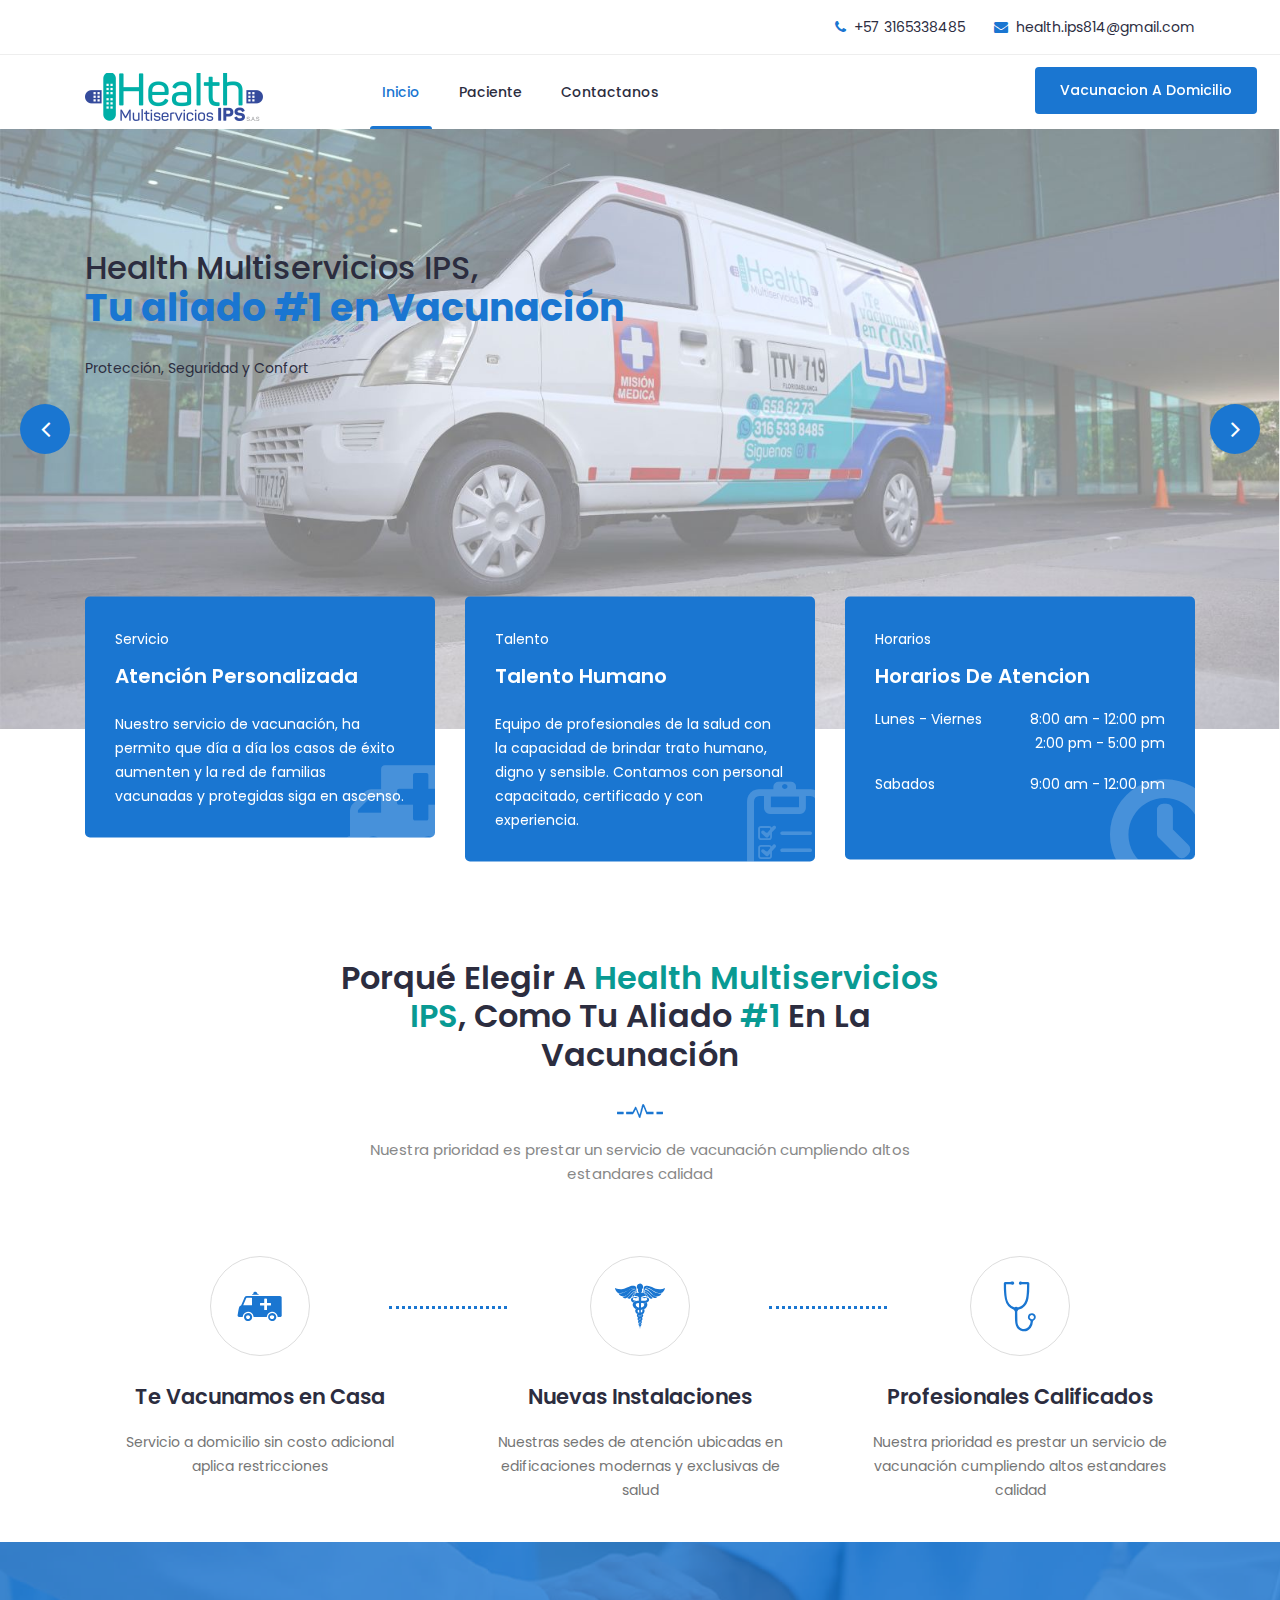
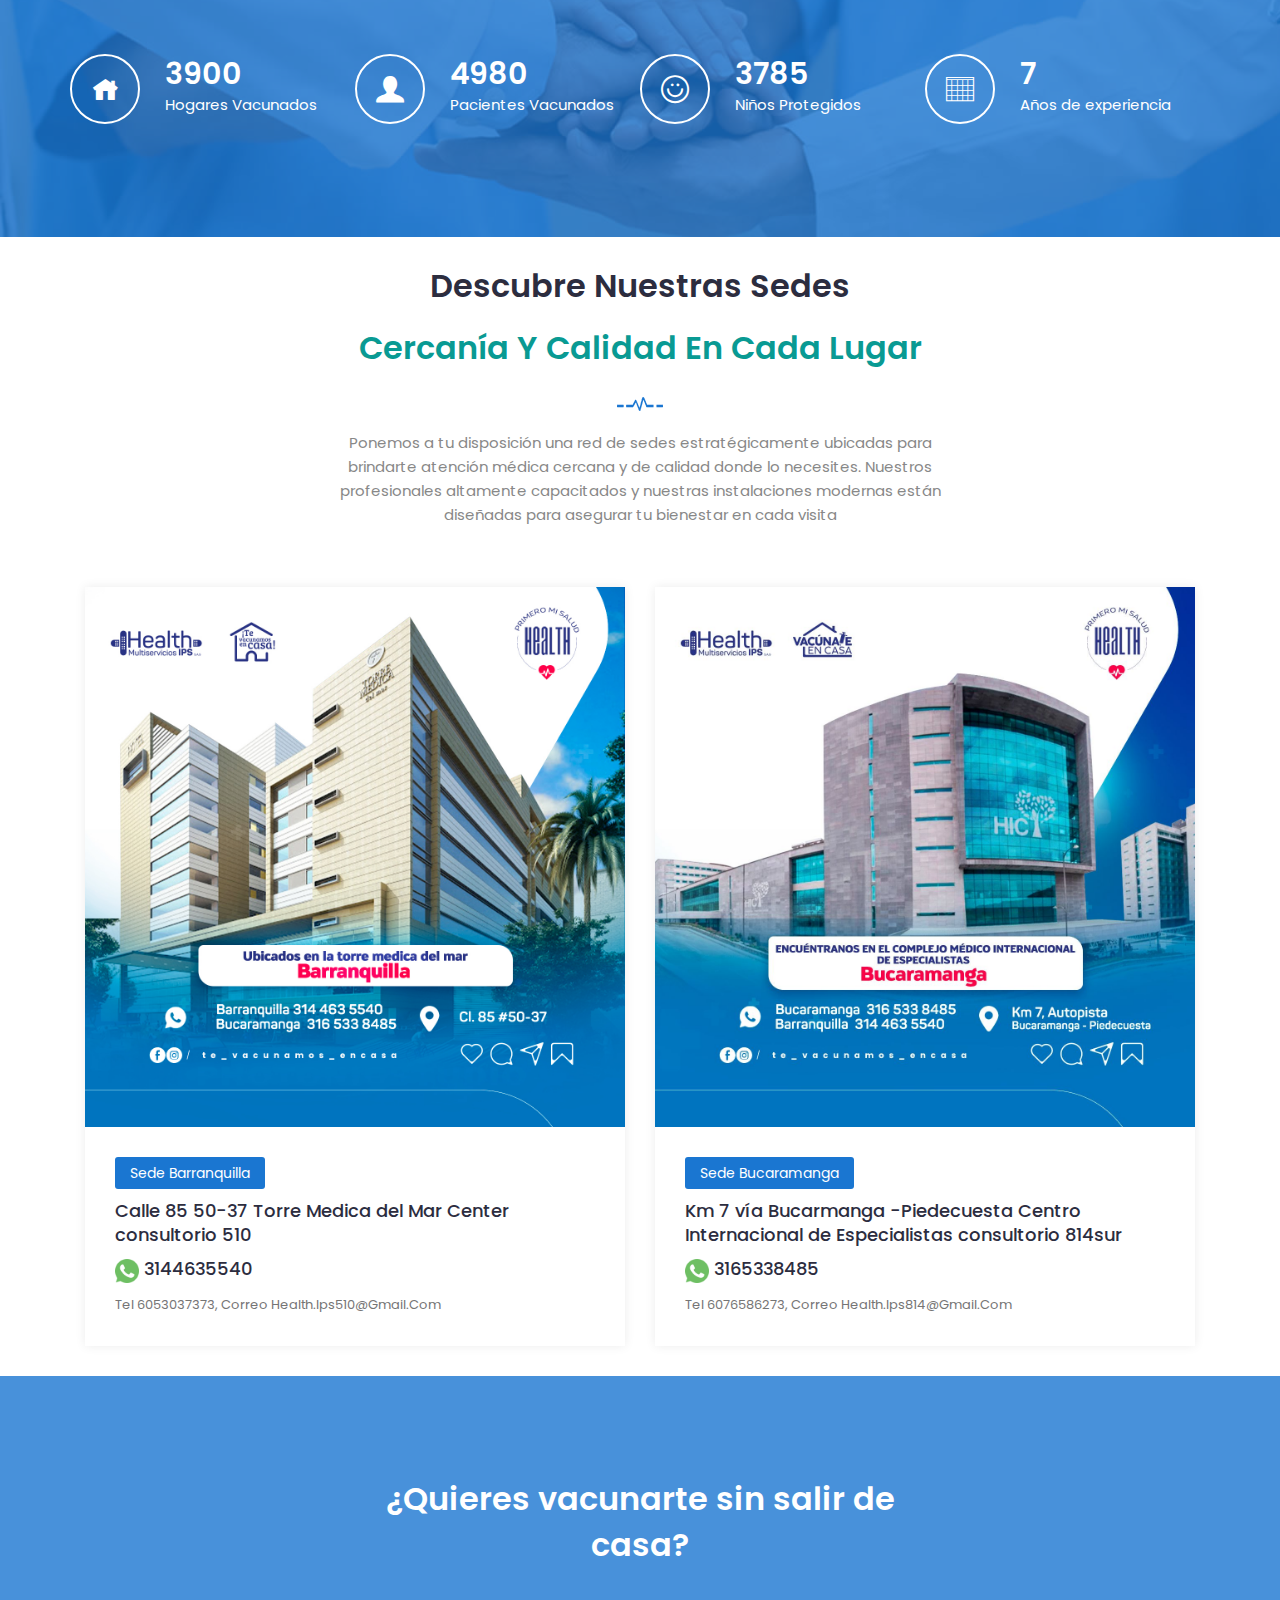
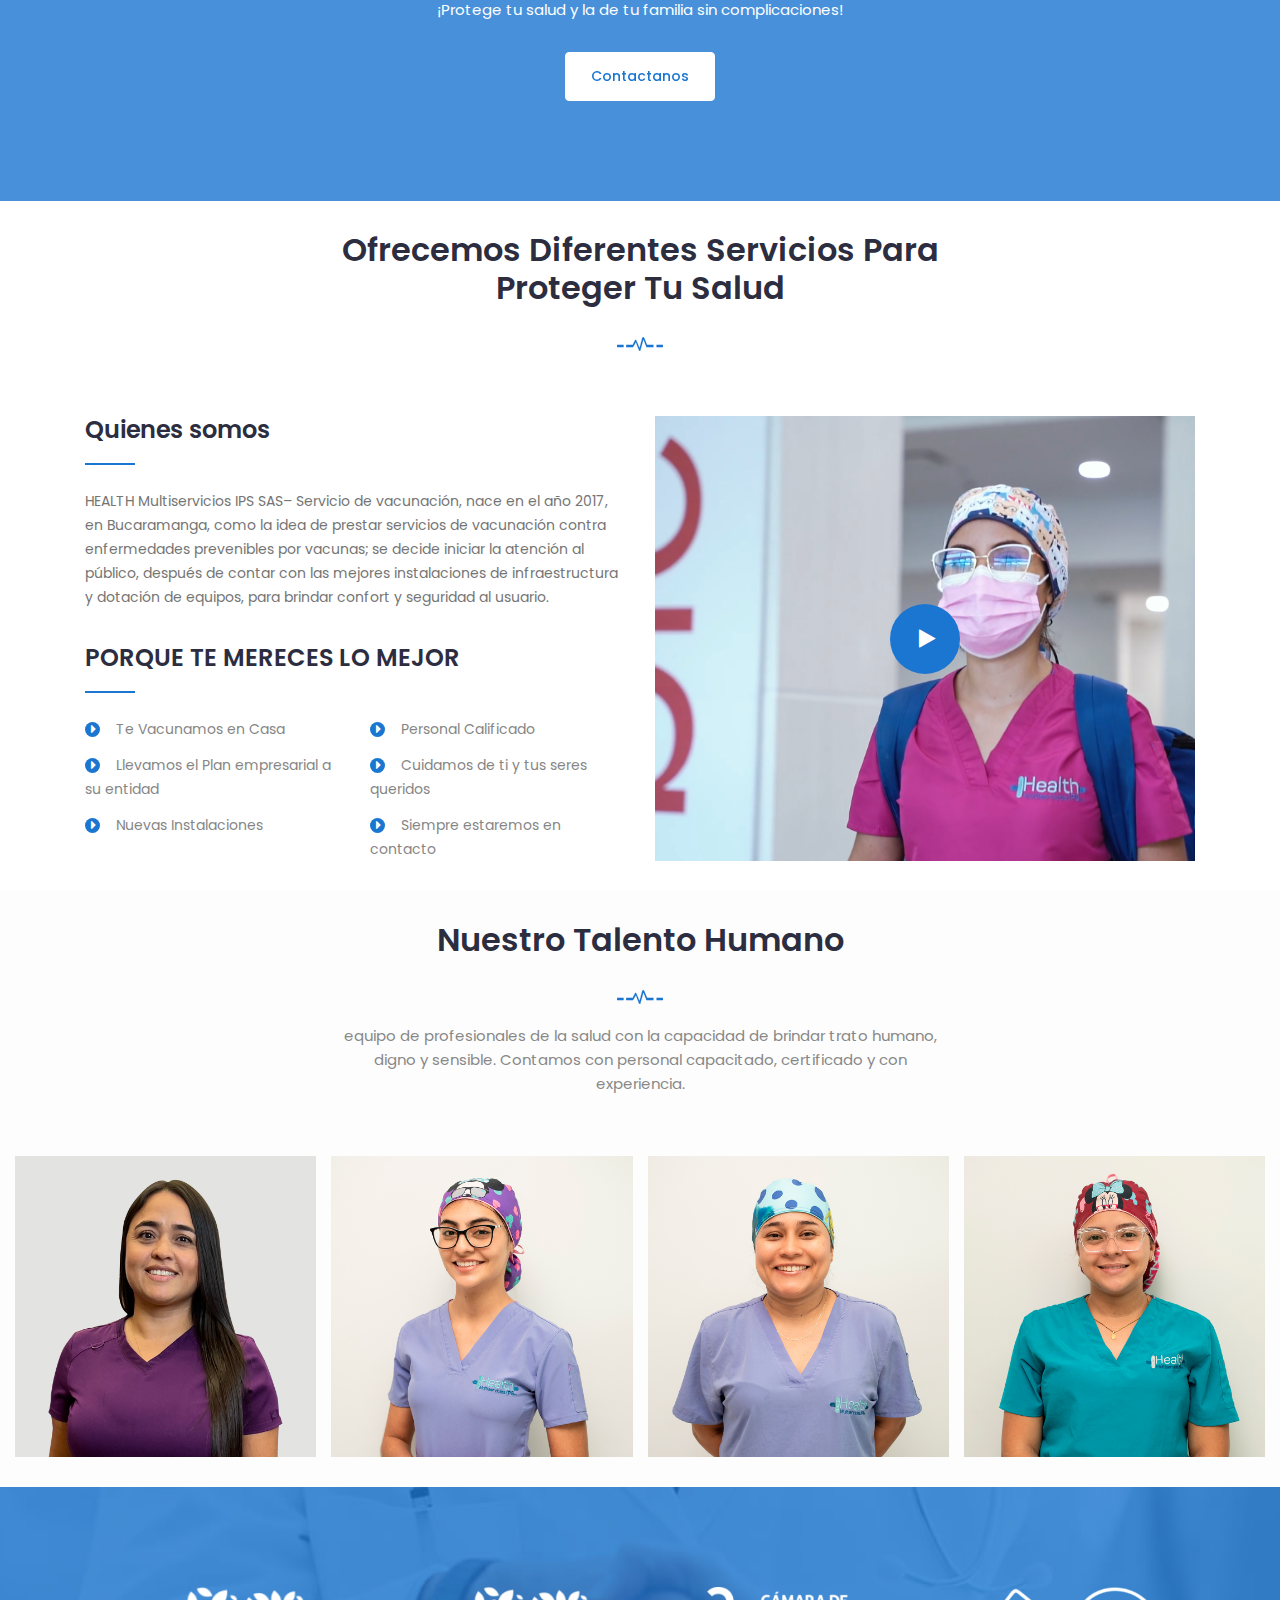
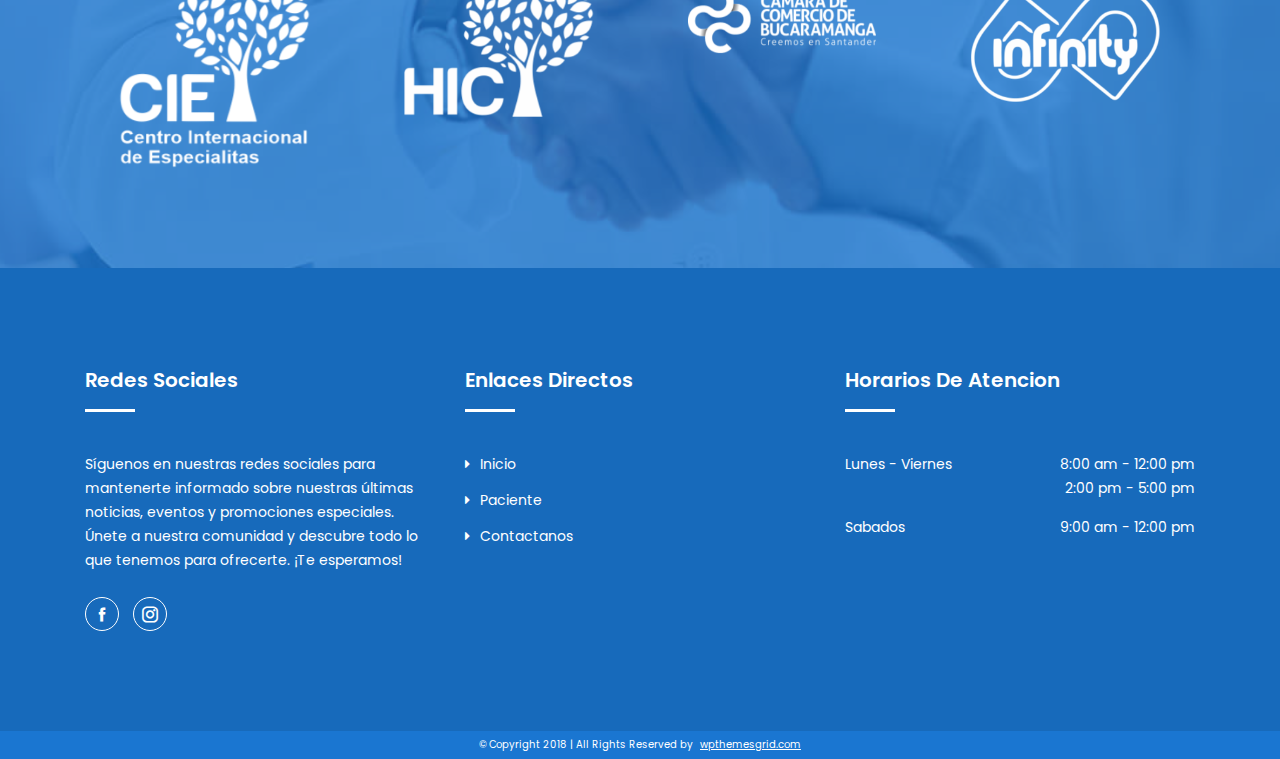
==== commit e879841b: "Update index.html" ====
--- a/index.html
+++ b/index.html
@@ -73,7 +73,7 @@
 						<div class="col-lg-6 col-md-7 col-12">
 							<!-- Top Contact -->
 							<ul class="top-contact">
-								<li><i class="fa fa-phone"></i>+57 3135338485</li>
+								<li><i class="fa fa-phone"></i>+57 3165338485</li>
 								<li><i class="fa fa-envelope"></i><a href="mailto:health.ips814@gmail.com">health.ips814@gmail.com</a></li>
 							</ul>
 							<!-- End Top Contact -->
@@ -407,7 +407,7 @@
 								<div class="news-content">
 									<div class="date">Sede Bucaramanga</div>
 									<h2><a href="https://maps.app.goo.gl/aadExD43MNKap4Wp8" target="_blank">Km 7 vía Bucarmanga -Piedecuesta Centro Internacional de Especialistas consultorio 814sur</a></h2>
-									<h2><a href="https://wa.link/uurhp1" target="_blank"><img src="img/whatsapp_logo.png" alt="#" style="width: 5%; height: auto;"> 3135338485</a></h2>
+									<h2><a href="https://wa.link/wn5psc" target="_blank"><img src="img/whatsapp_logo.png" alt="#" style="width: 5%; height: auto;"> 3165338485</a></h2>
 									<p class="text">tel 6076586273, correo health.ips814@gmail.com</p>
 								</div>
 							</div>
@@ -706,4 +706,4 @@
 		
 		<script src="js/waypoints.min.js"></script>
     </body>
-</html>+</html>
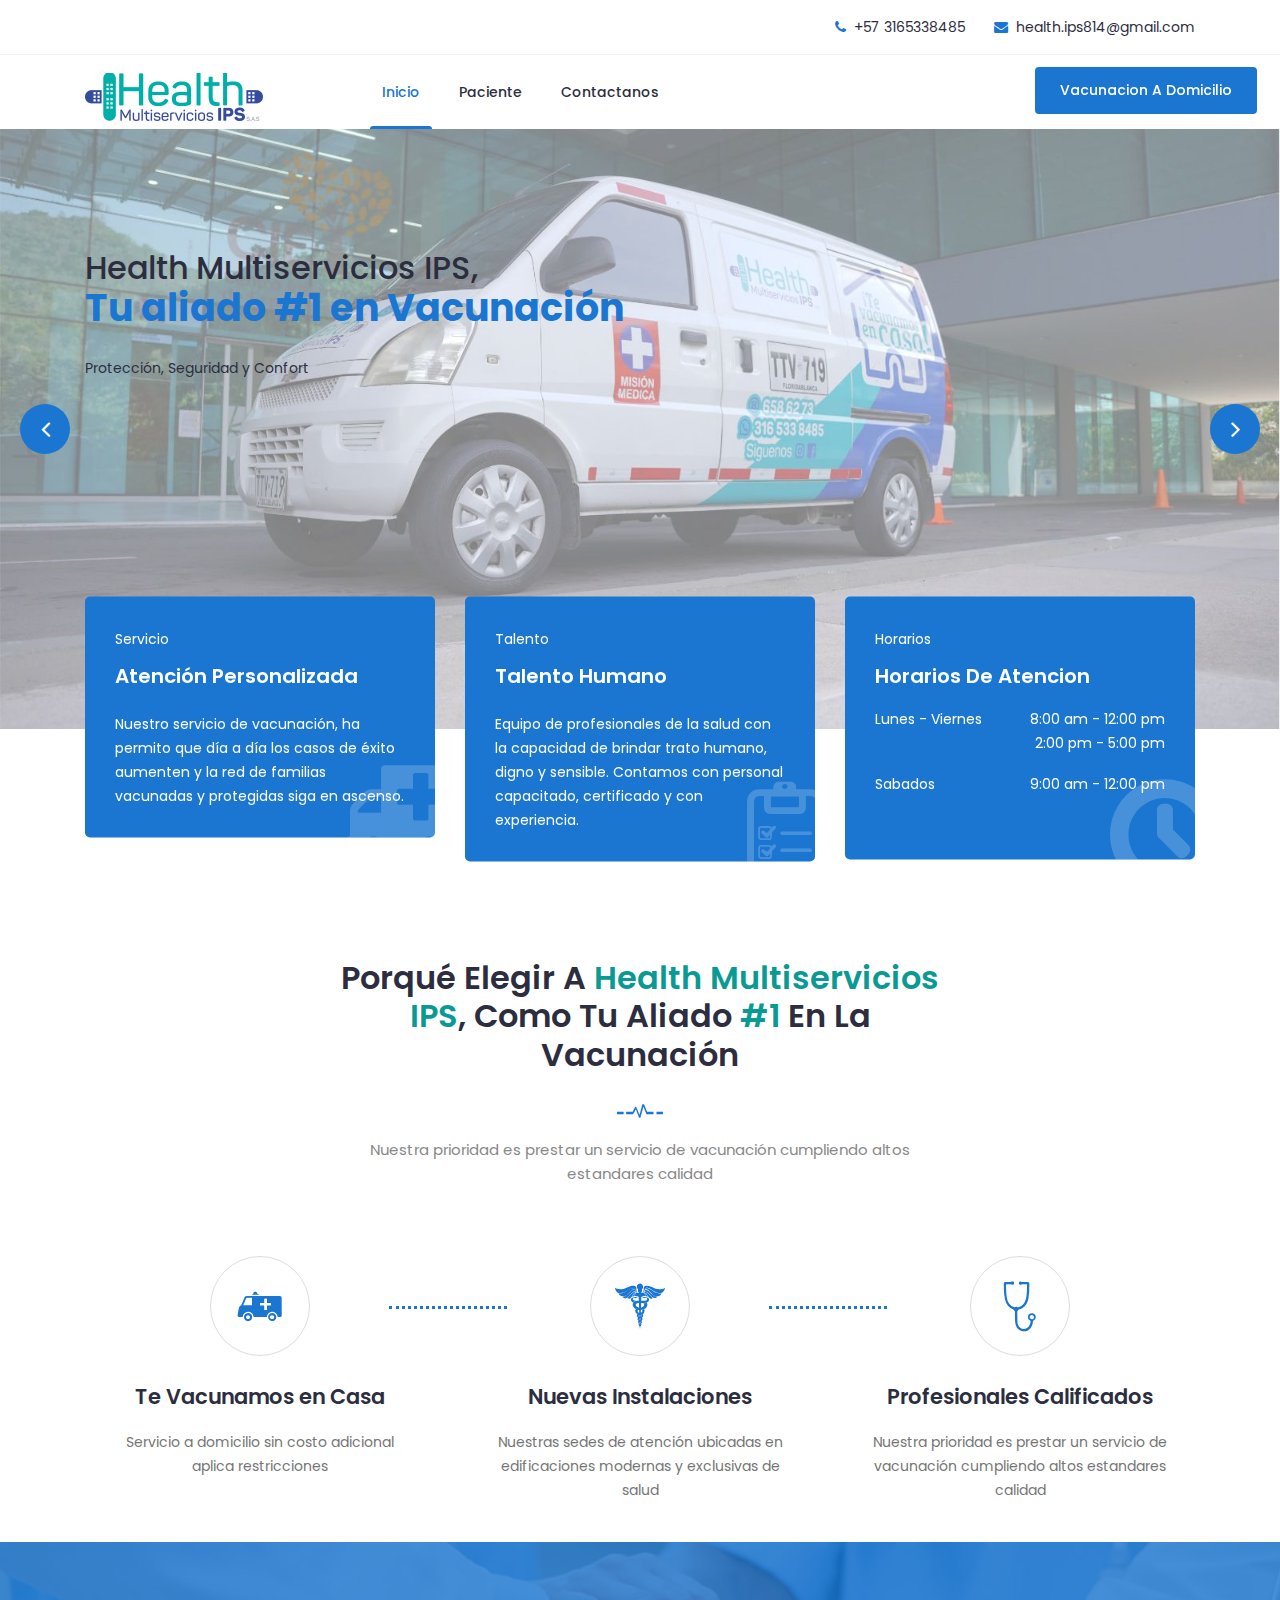
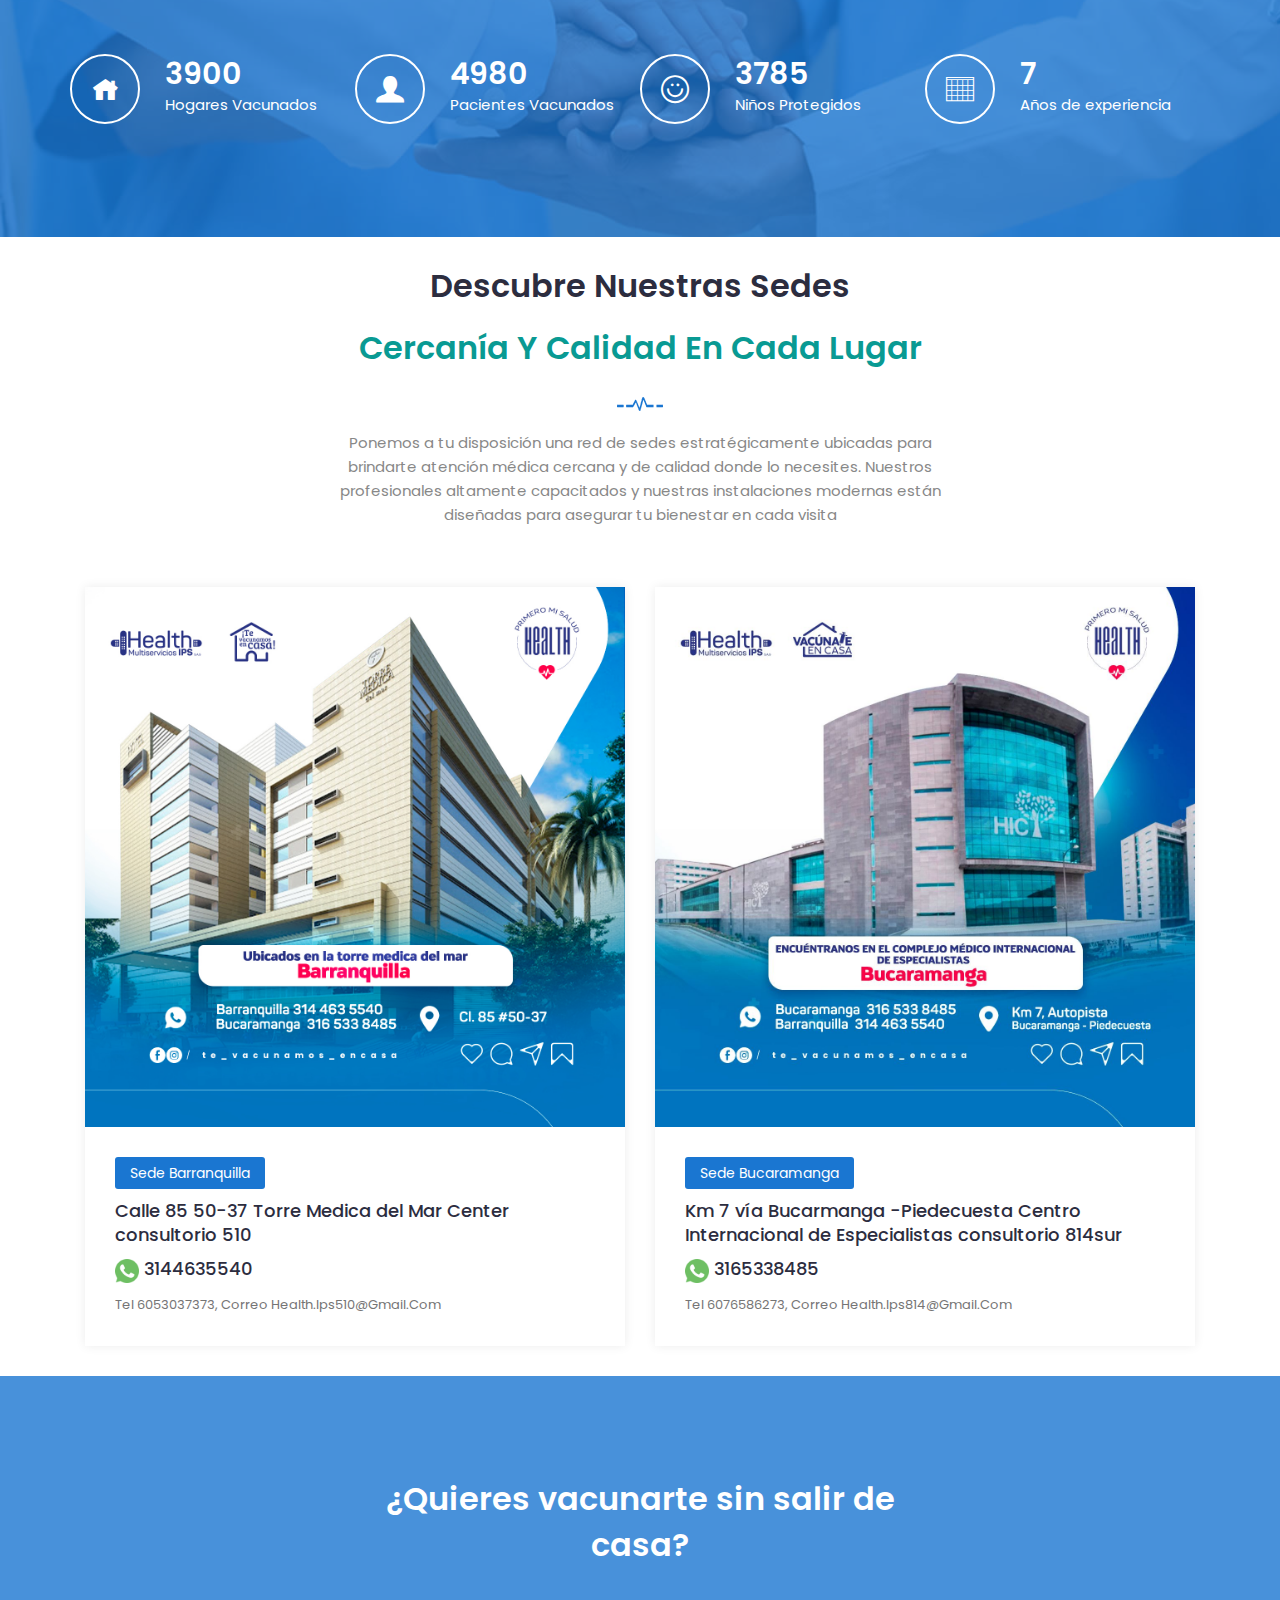
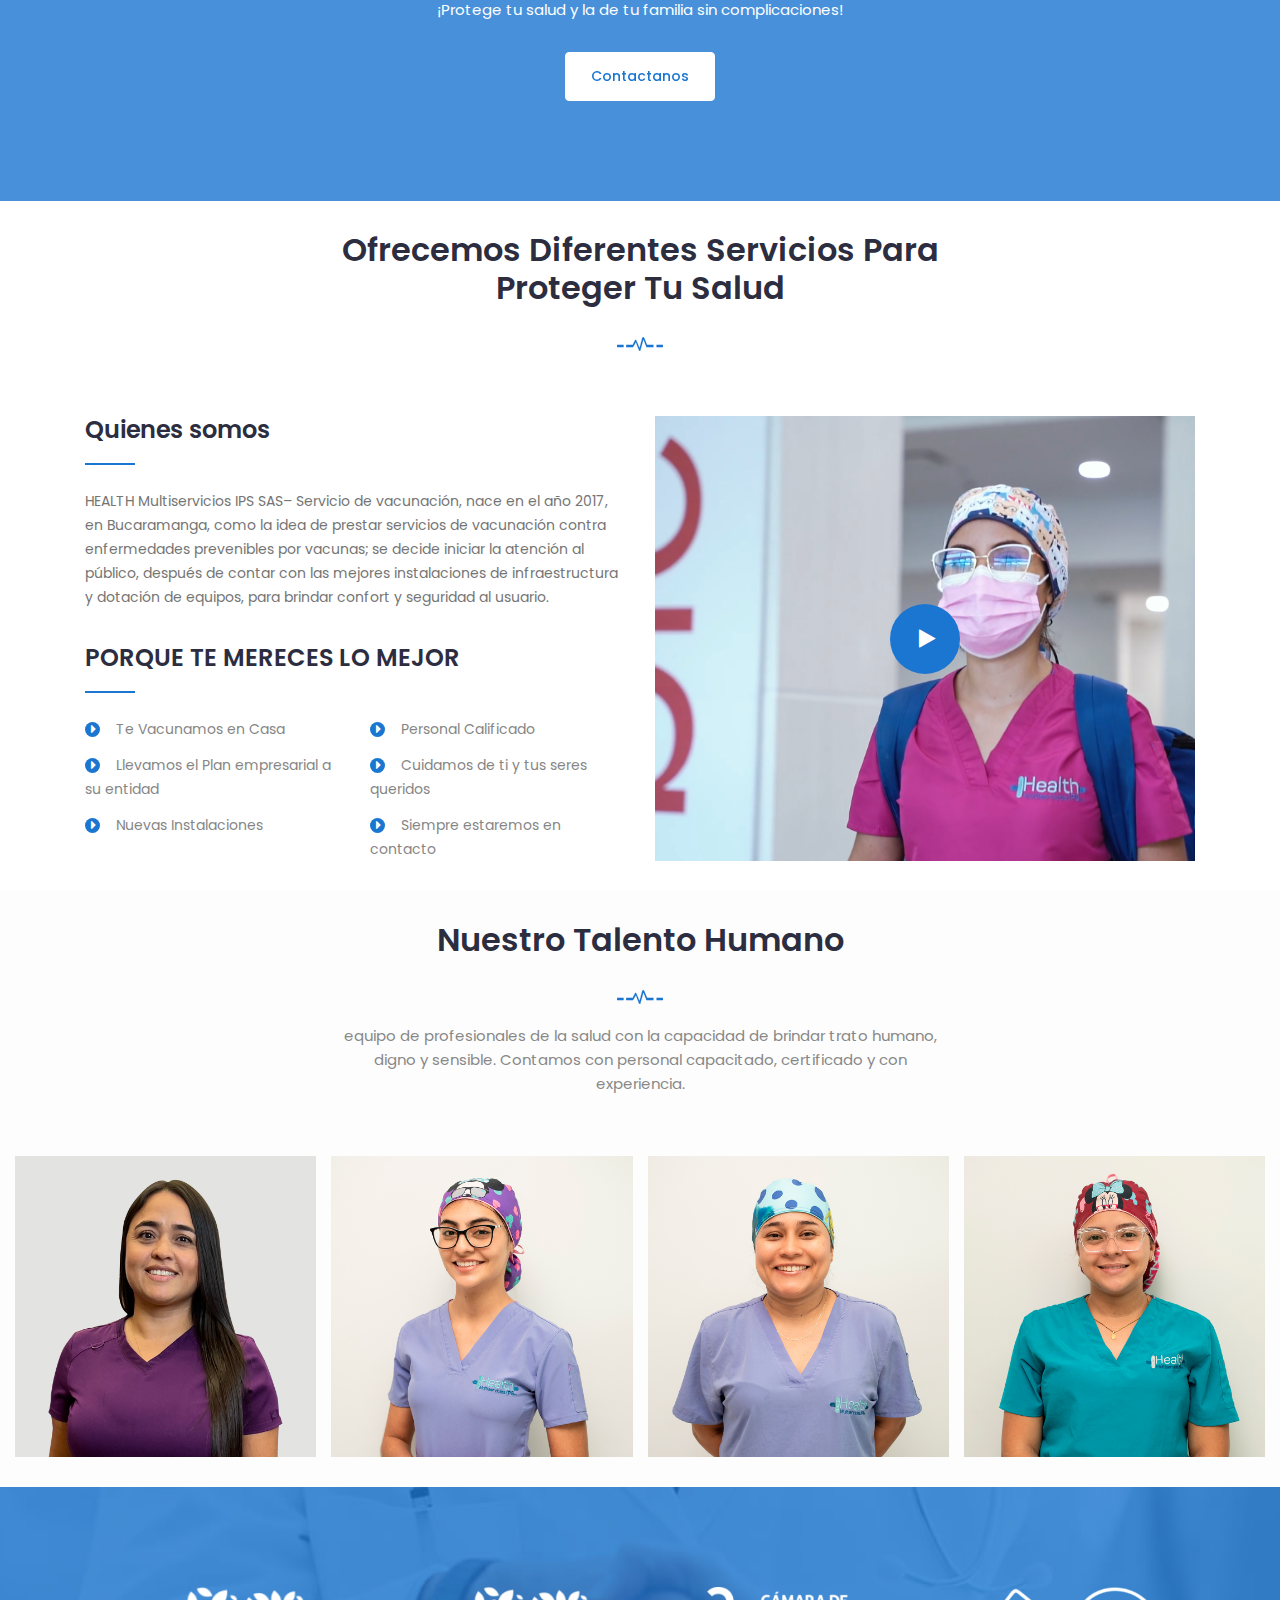
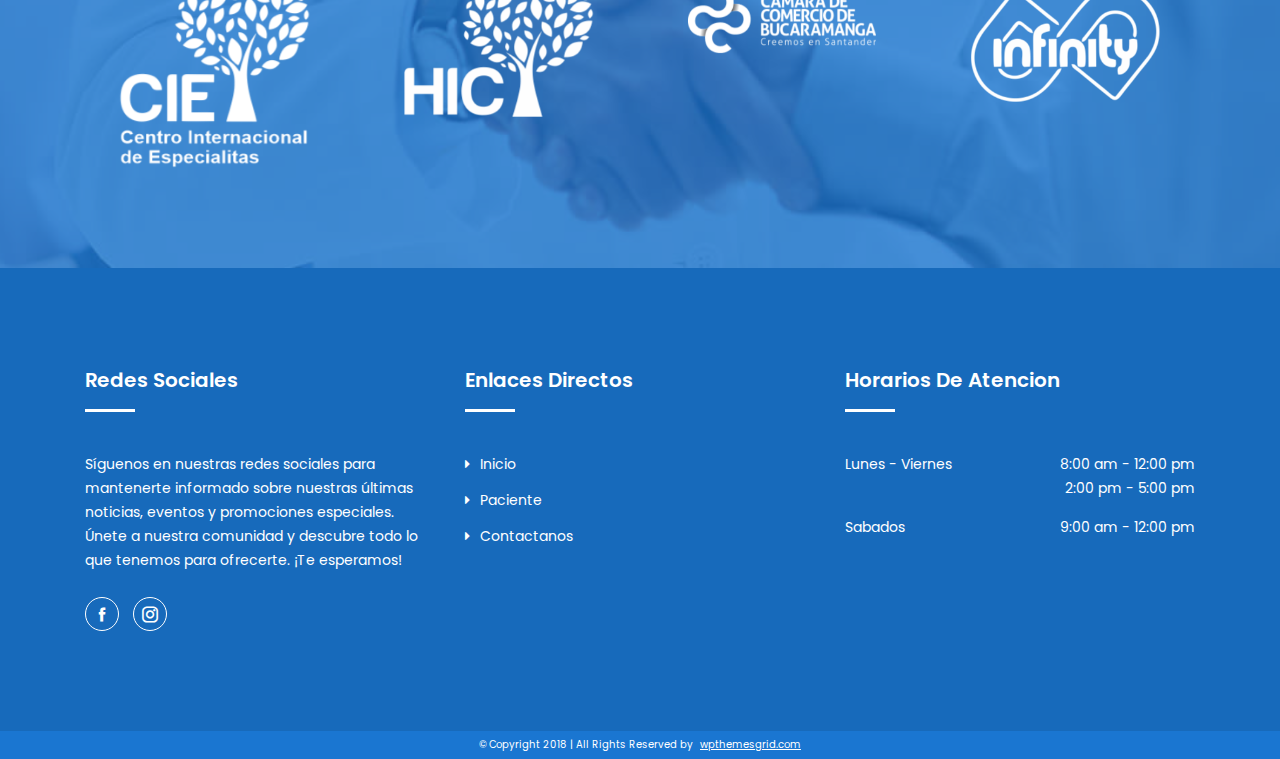
==== commit d13ef875: "Update index.html" ====
--- a/index.html
+++ b/index.html
@@ -4,9 +4,15 @@
         <!-- Meta Tags -->
 		<meta charset="utf-8">
 		<meta http-equiv="X-UA-Compatible" content="IE=edge">
-		<meta name="keywords" content="Site keywords here">
-		<meta name="description" content="">
-		<meta name='copyright' content=''>
+	    	<meta name="language" content="spanish">
+		<meta name="keywords" content="Vacunacion a domicilio Bucaramanga, Vacunacion a domicilio Barranquilla, Vacunacion a domicilio">
+		<meta name="description" content="Health Multiservicios IPS: Vacunación a domicilio en Bucaramanga y Barranquilla. Cuida tu salud sin salir de casa, con calidad y seguridad.">
+	    	<meta name="application-name" content="Vacunación a domicilio en Bucaramanga y Barranquilla">
+		<meta name='copyright' content="Health Multiservicios IPS">
+	    	<meta name="audience" content="all">
+	    	<meta name="author" content="Health Multiservicios IPS">
+	    	<meta name="robots" content="index, all, follow">
+	    	<meta name="category" content="Vacunacion">
 		<meta name="viewport" content="width=device-width, initial-scale=1, shrink-to-fit=no">
 		
 		<!-- Title -->
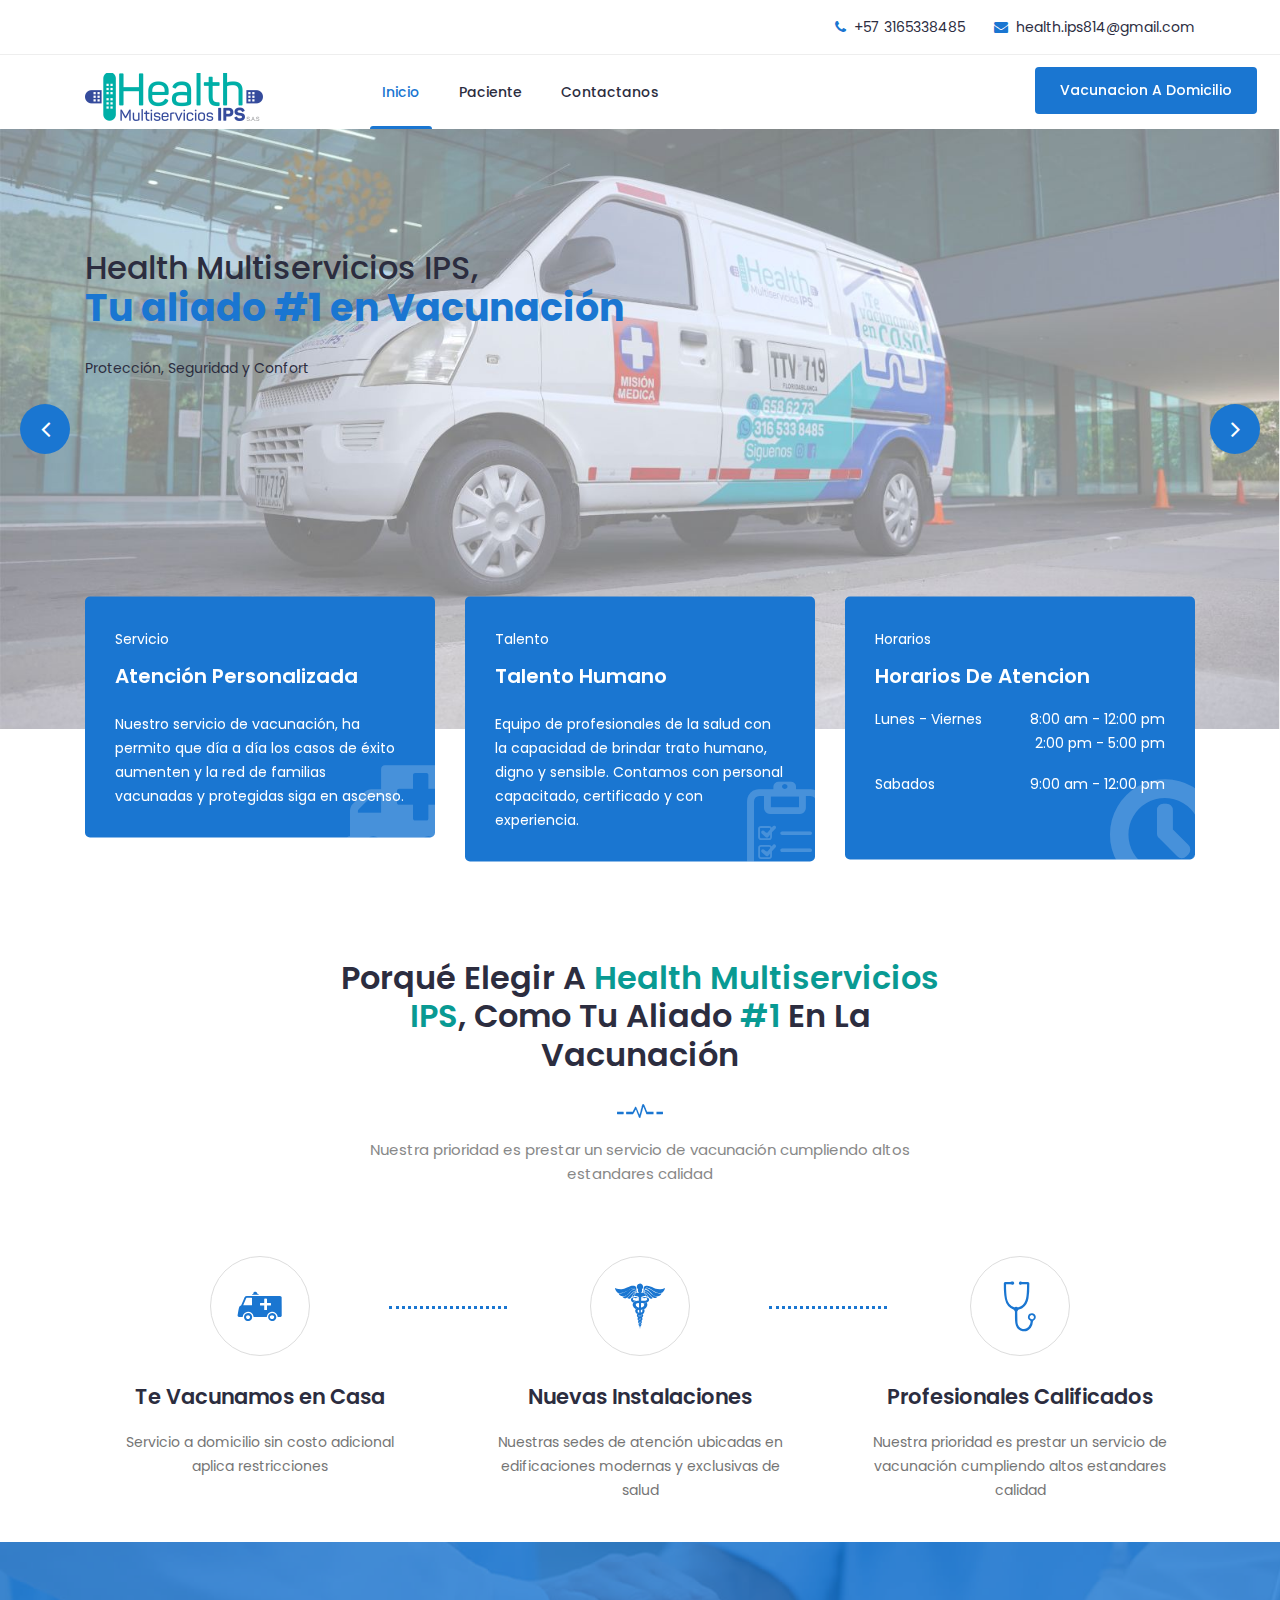
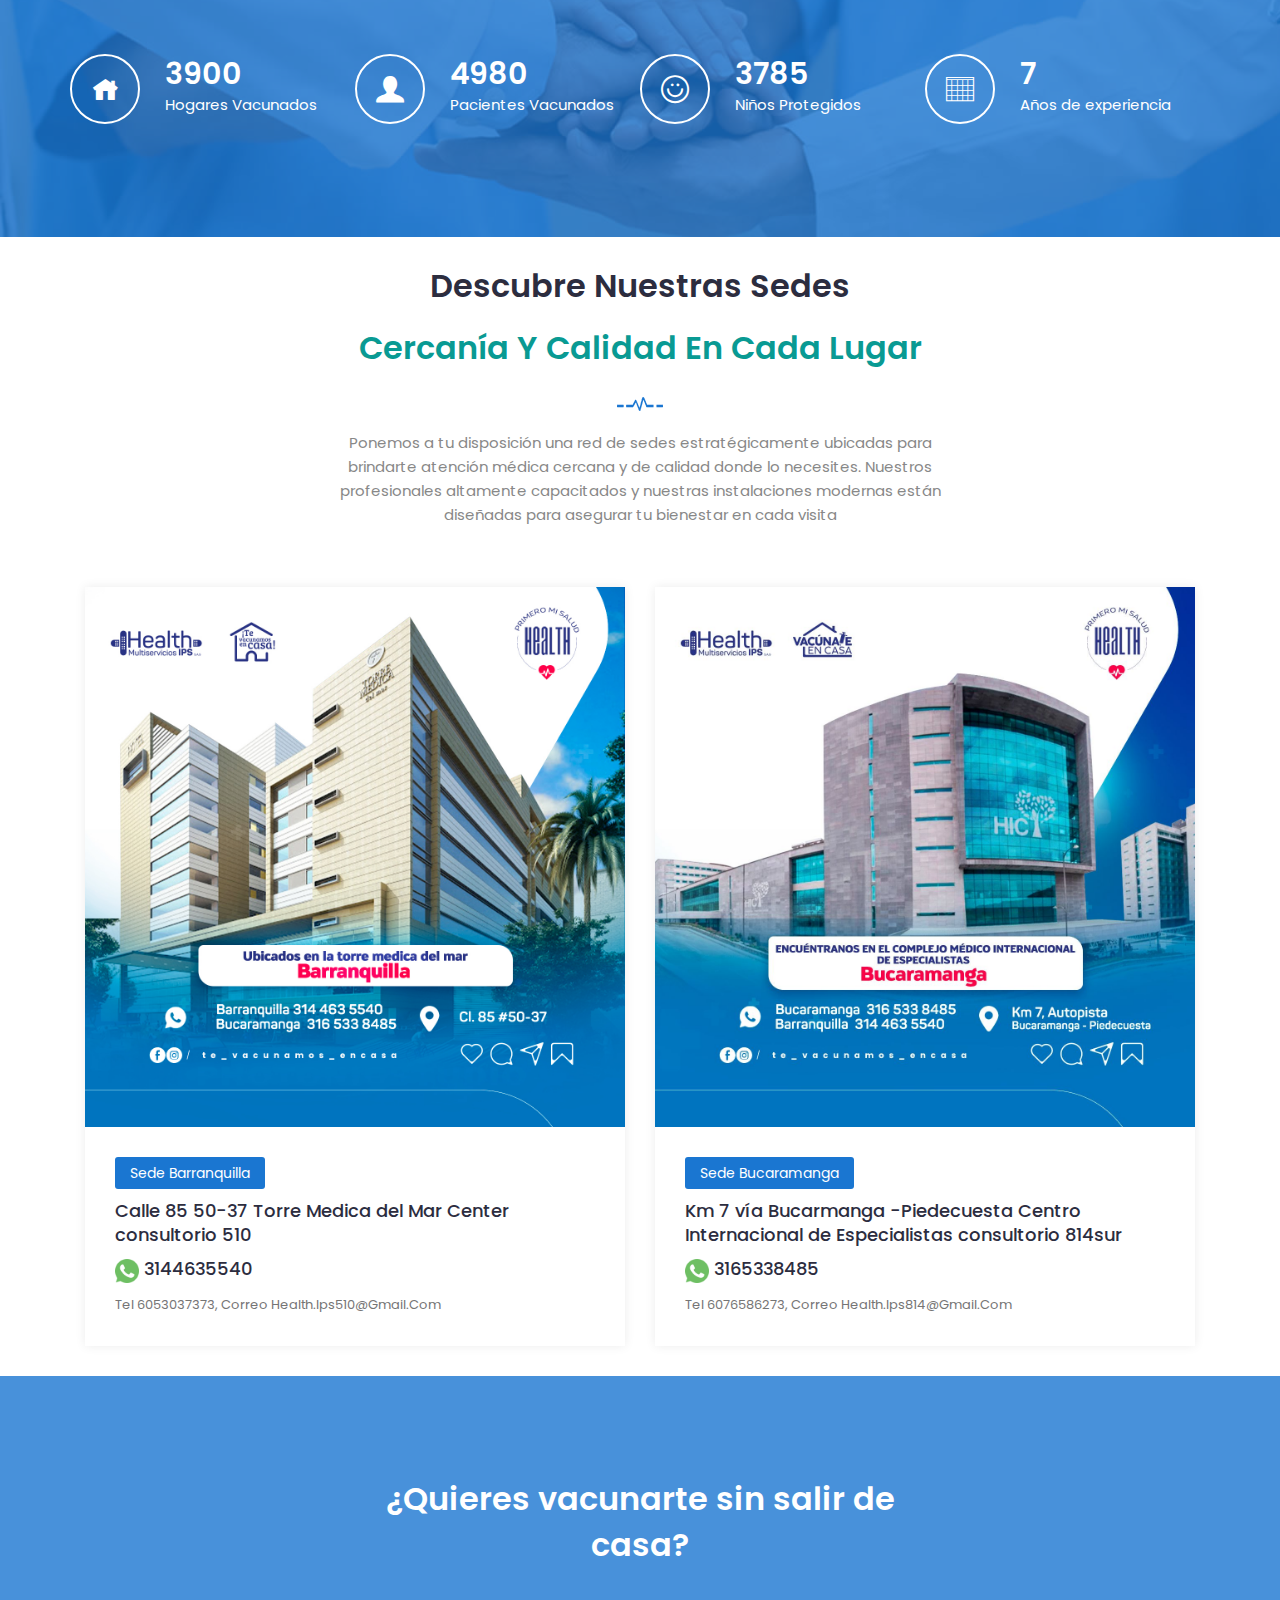
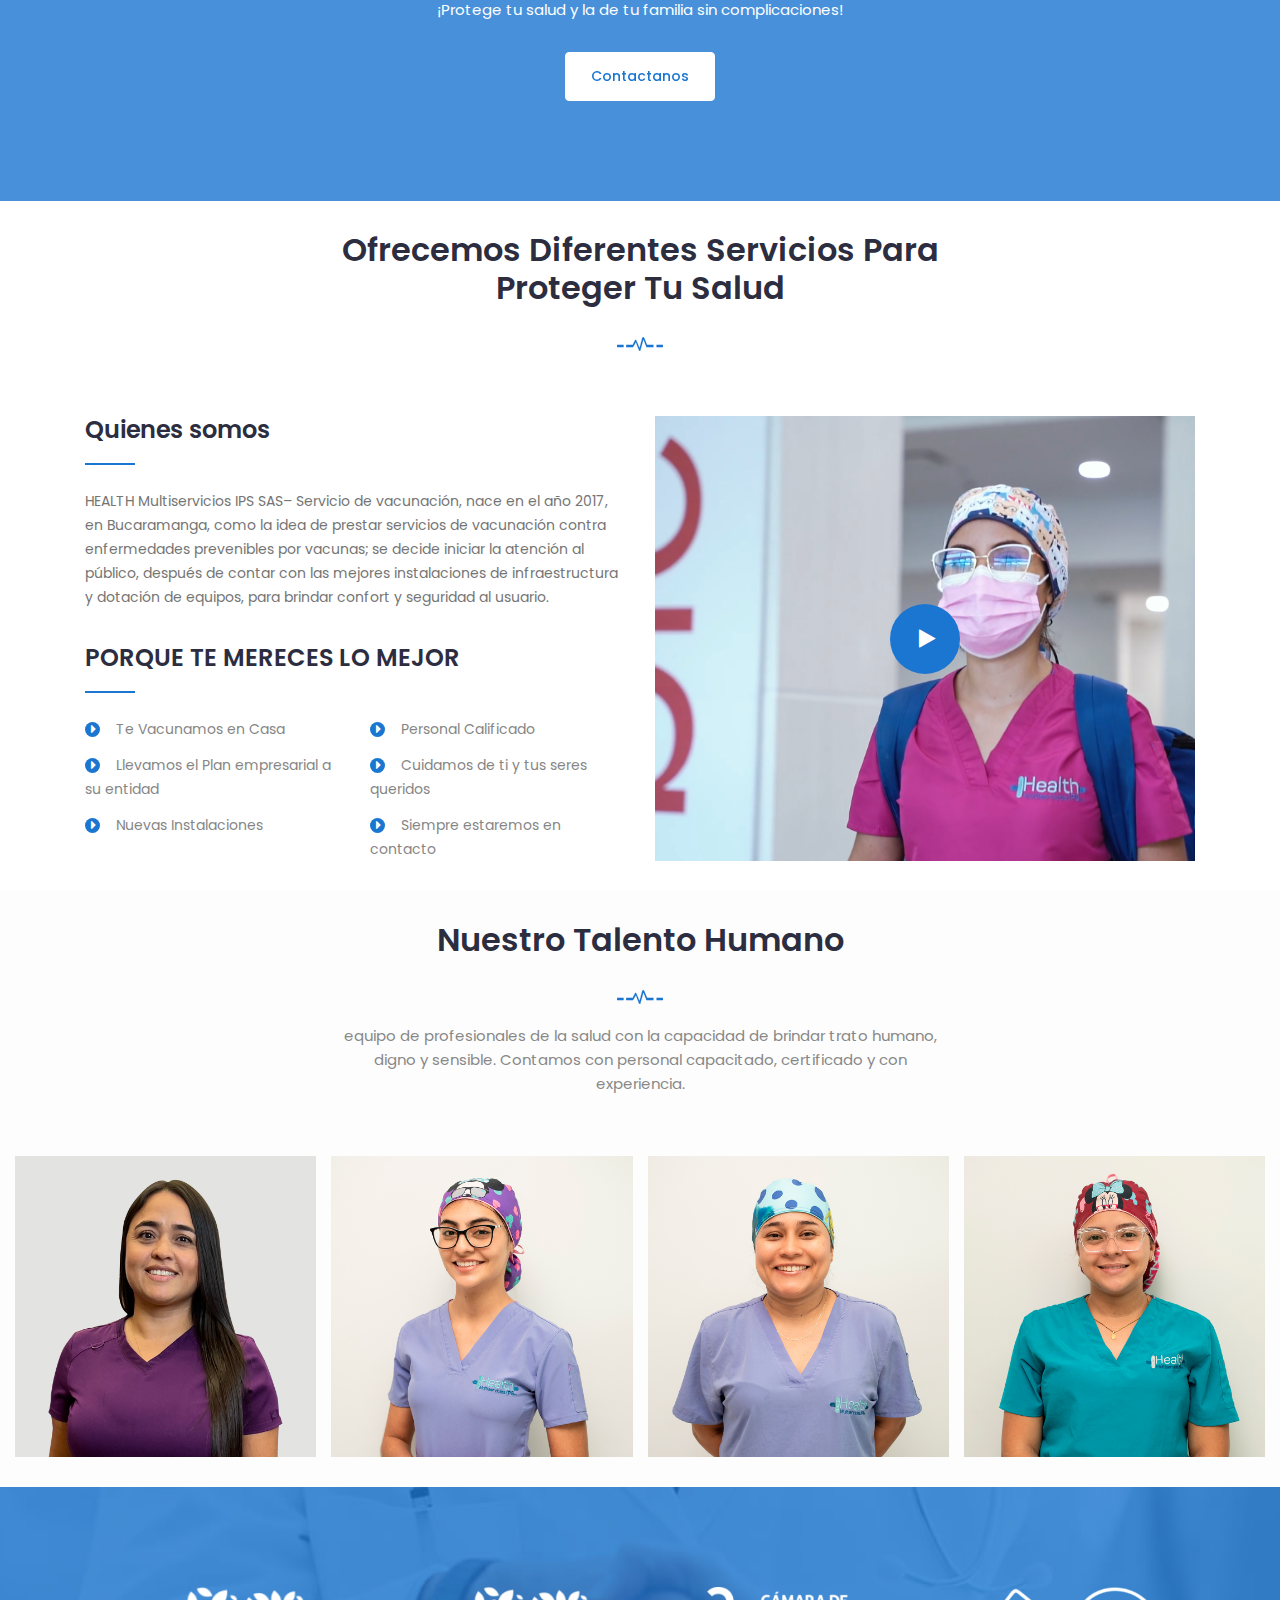
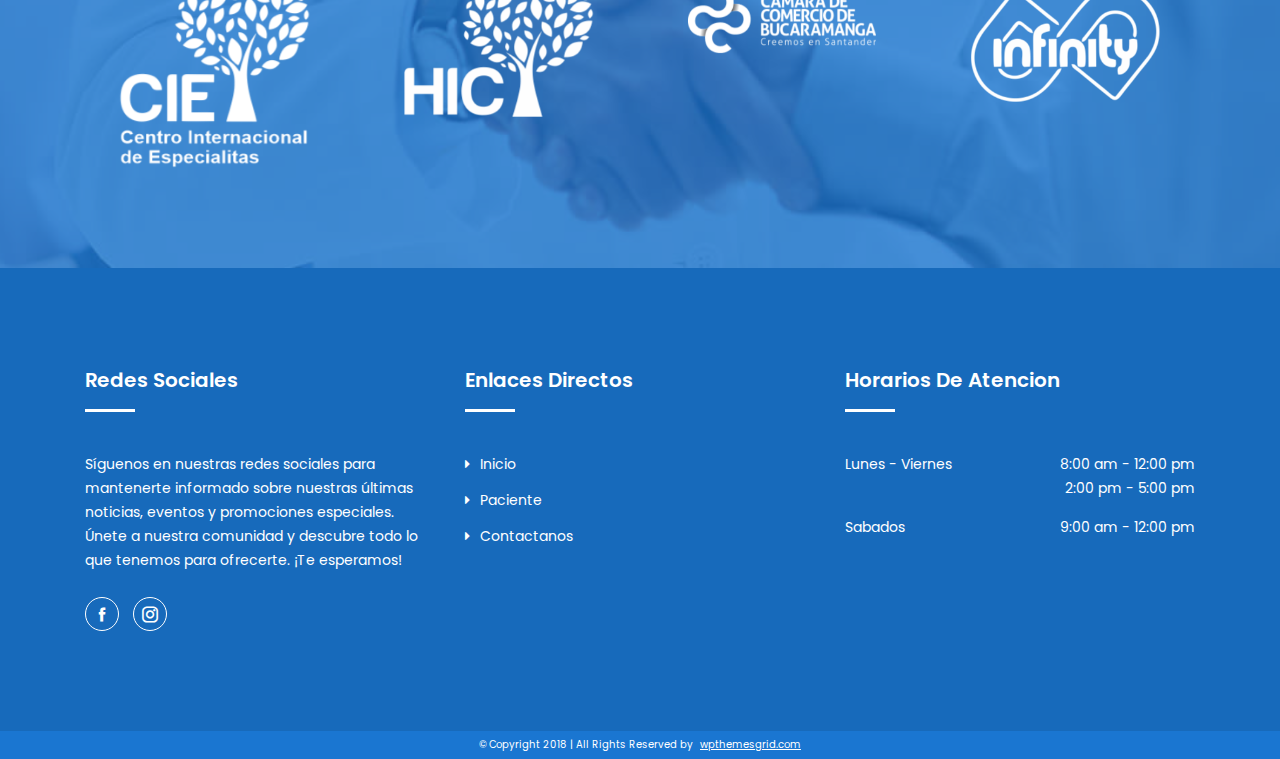
==== commit f057d734: "Update index.html" ====
--- a/index.html
+++ b/index.html
@@ -1,5 +1,5 @@
 <!doctype html>
-<html class="no-js" lang="zxx">
+<html class="no-js" lang="es">
     <head>
         <!-- Meta Tags -->
 		<meta charset="utf-8">
@@ -14,7 +14,10 @@
 	    	<meta name="robots" content="index, all, follow">
 	    	<meta name="category" content="Vacunacion">
 		<meta name="viewport" content="width=device-width, initial-scale=1, shrink-to-fit=no">
-		
+	    	<meta itemprop="name" content="Health Multiservicios IPS - Vacunacion a domicilio">
+		<meta itemprop="description" content="Vacunación a domicilio en Bucaramanga y Barranquilla.">
+	    	<meta itemprop="url" content="https://healthmultiserviciosips.com/">
+	    	<meta itemprop="telephone" content="+57 3165338485">
 		<!-- Title -->
         <title>TE VACUNAMOS EN CASA</title>
 		
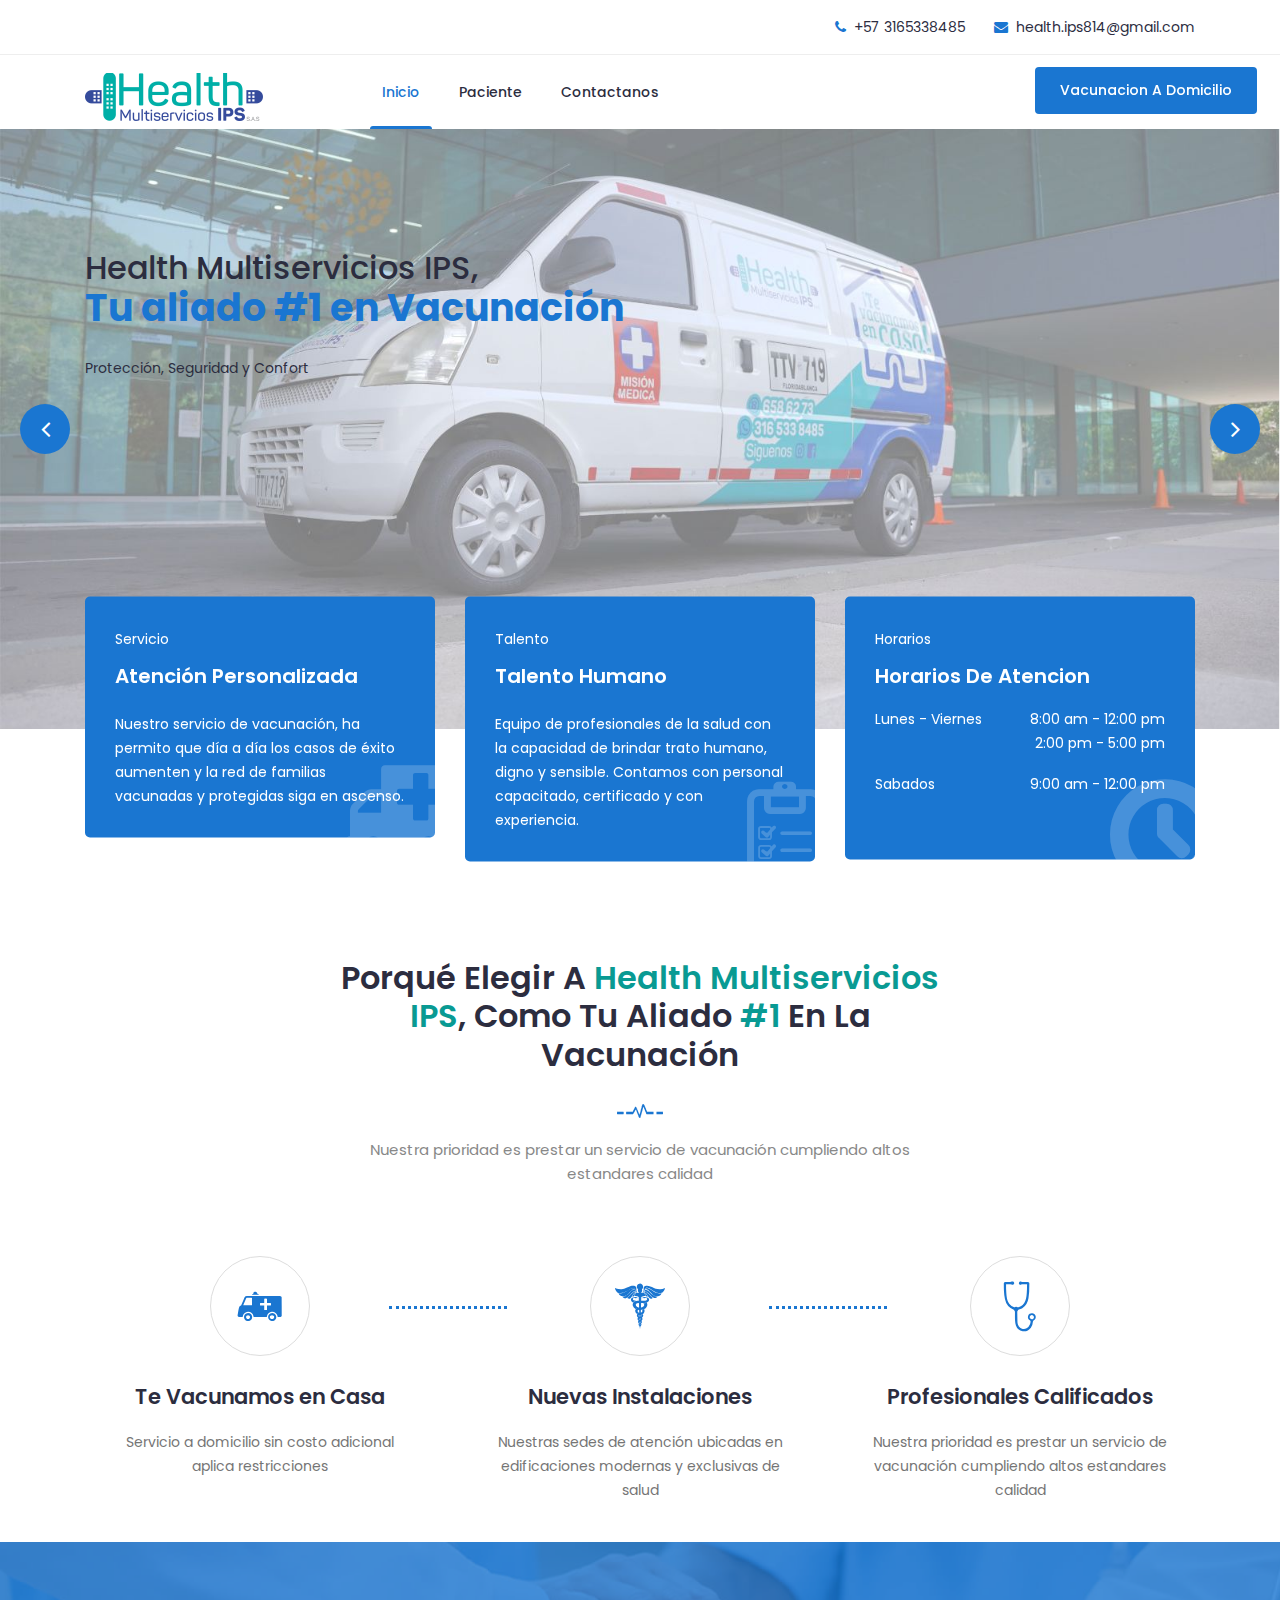
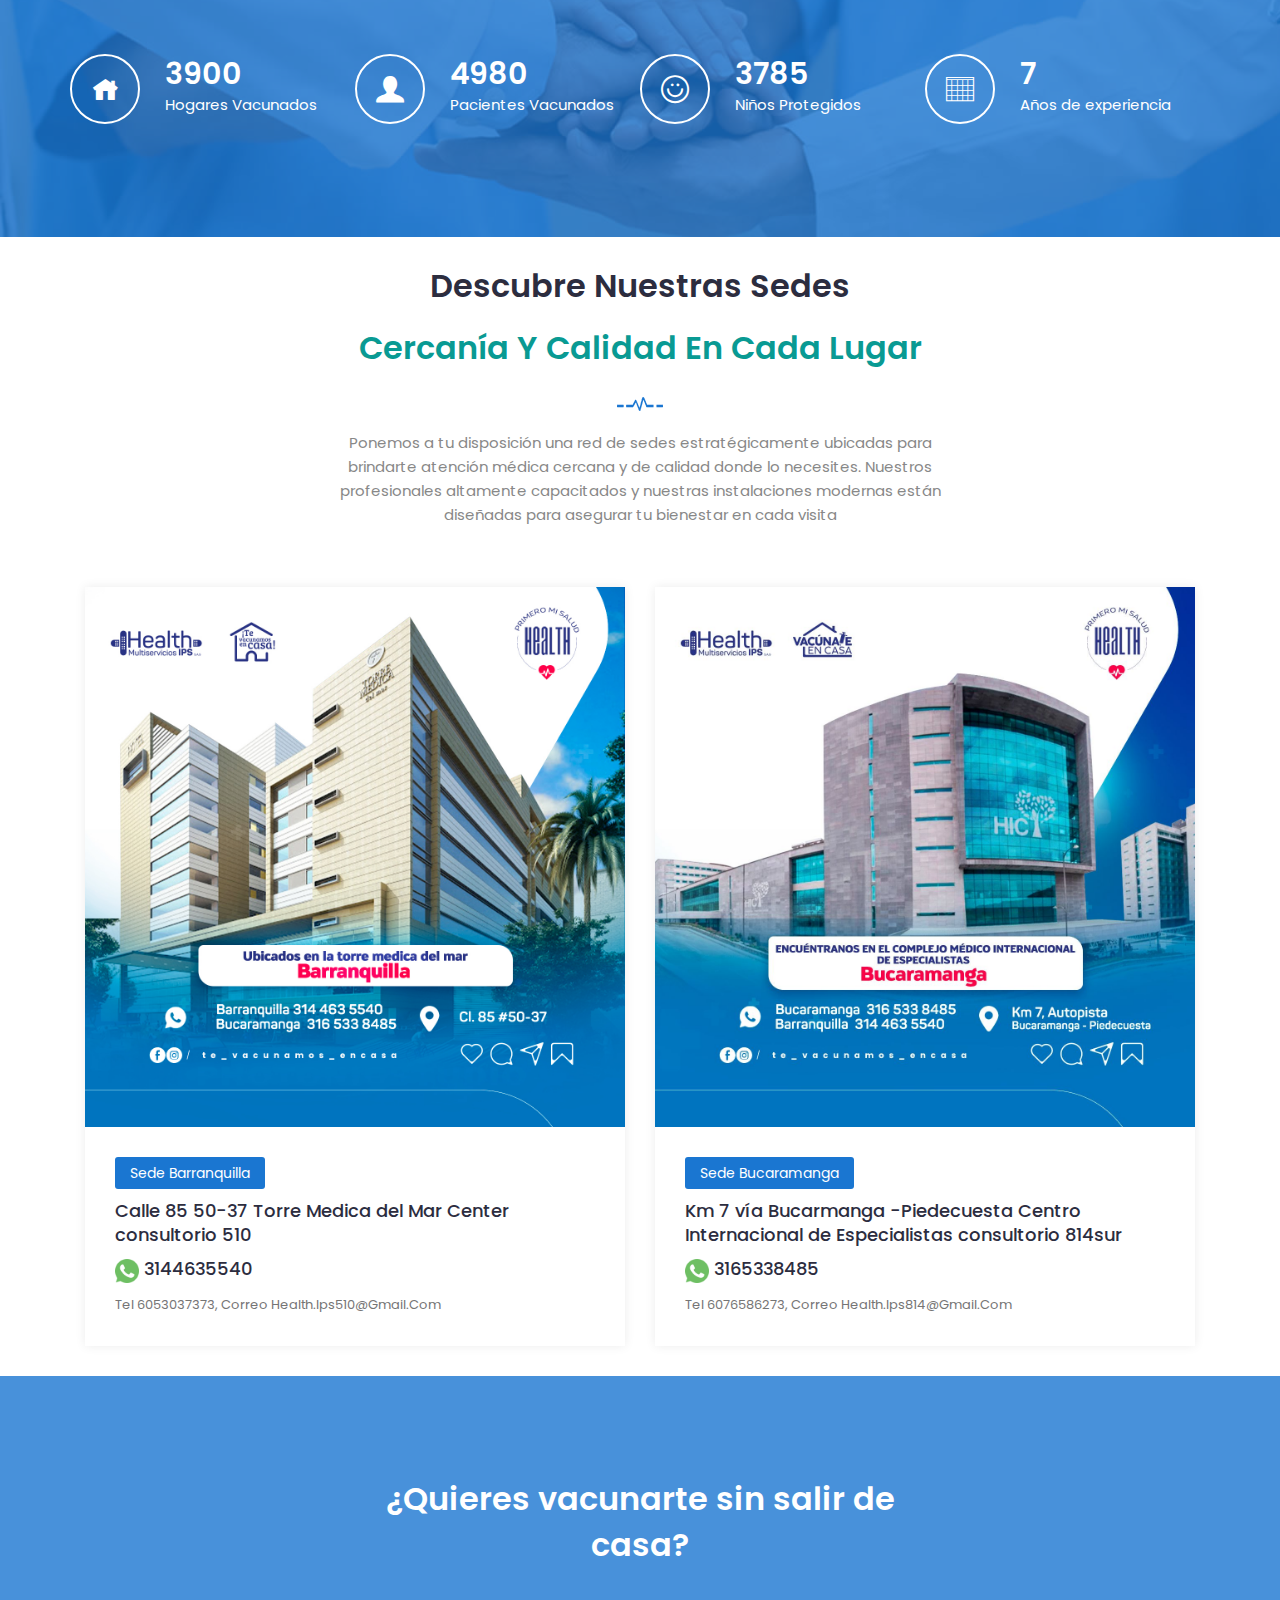
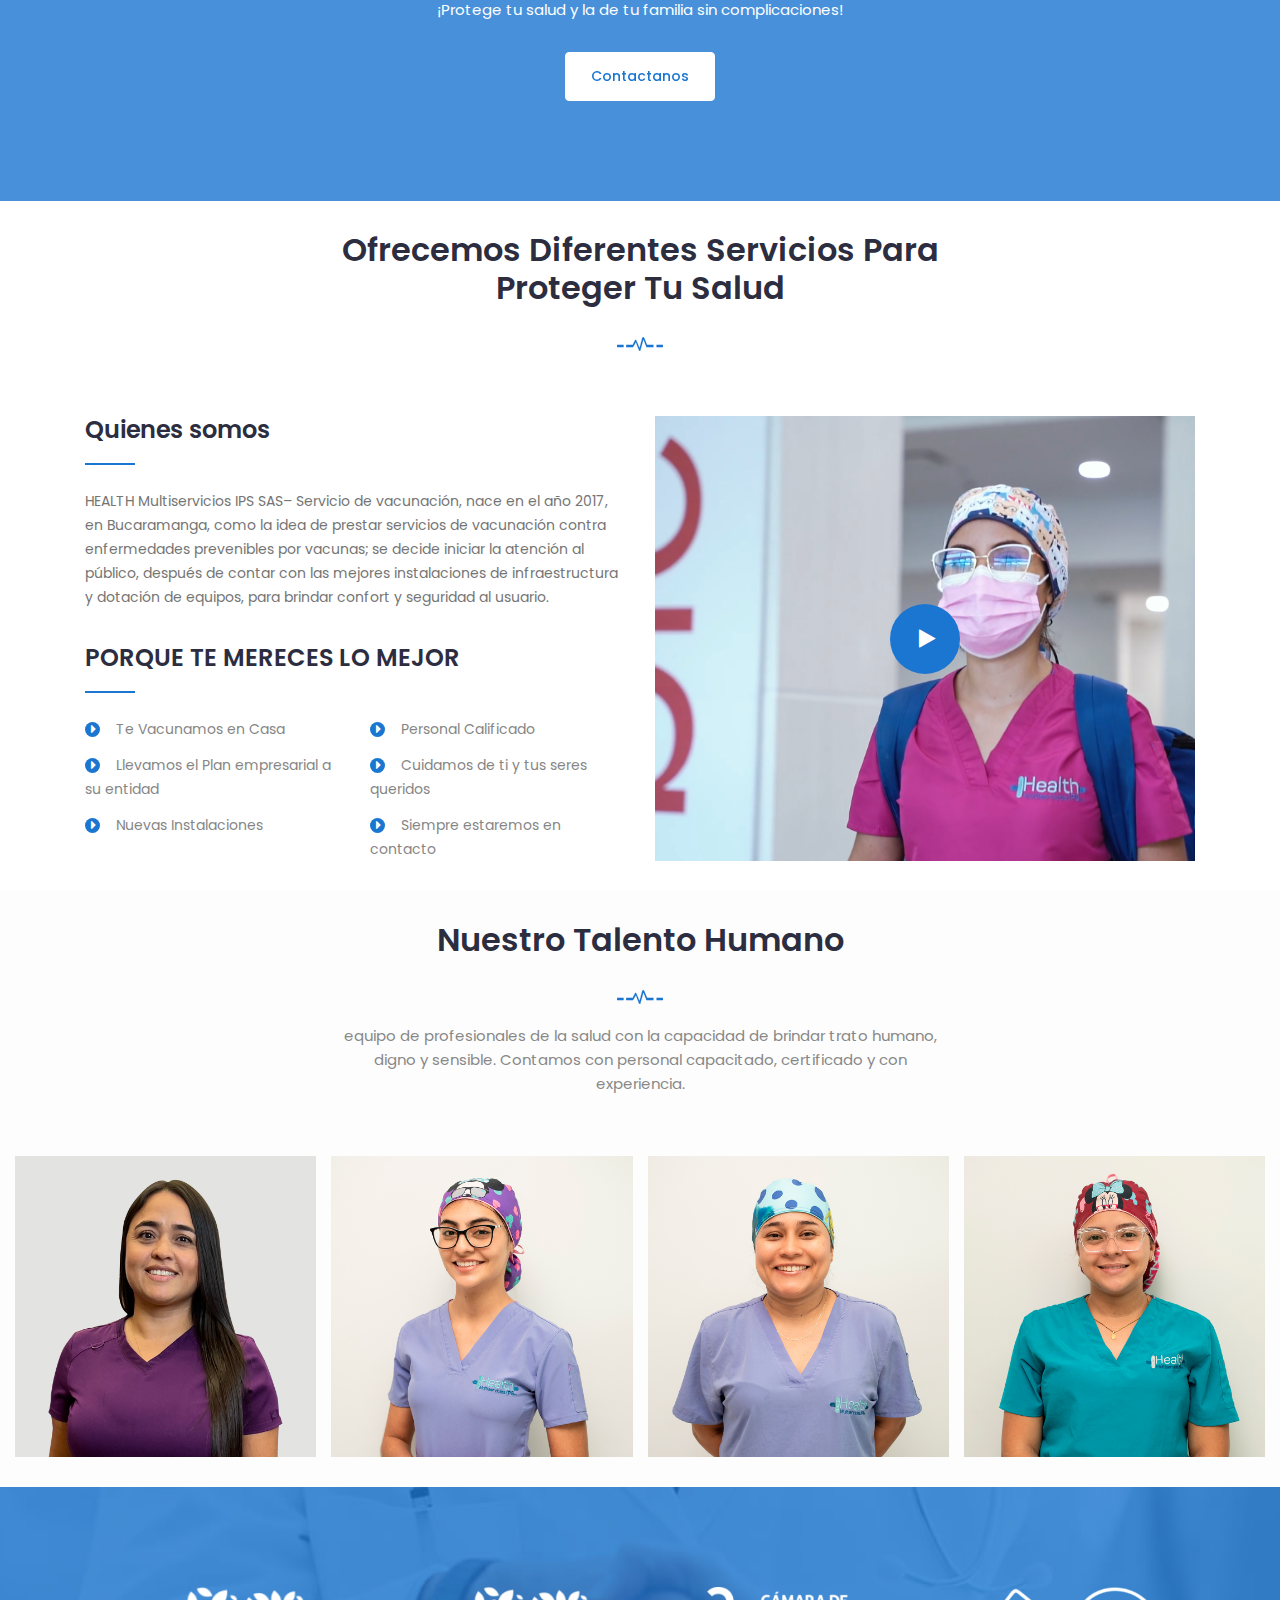
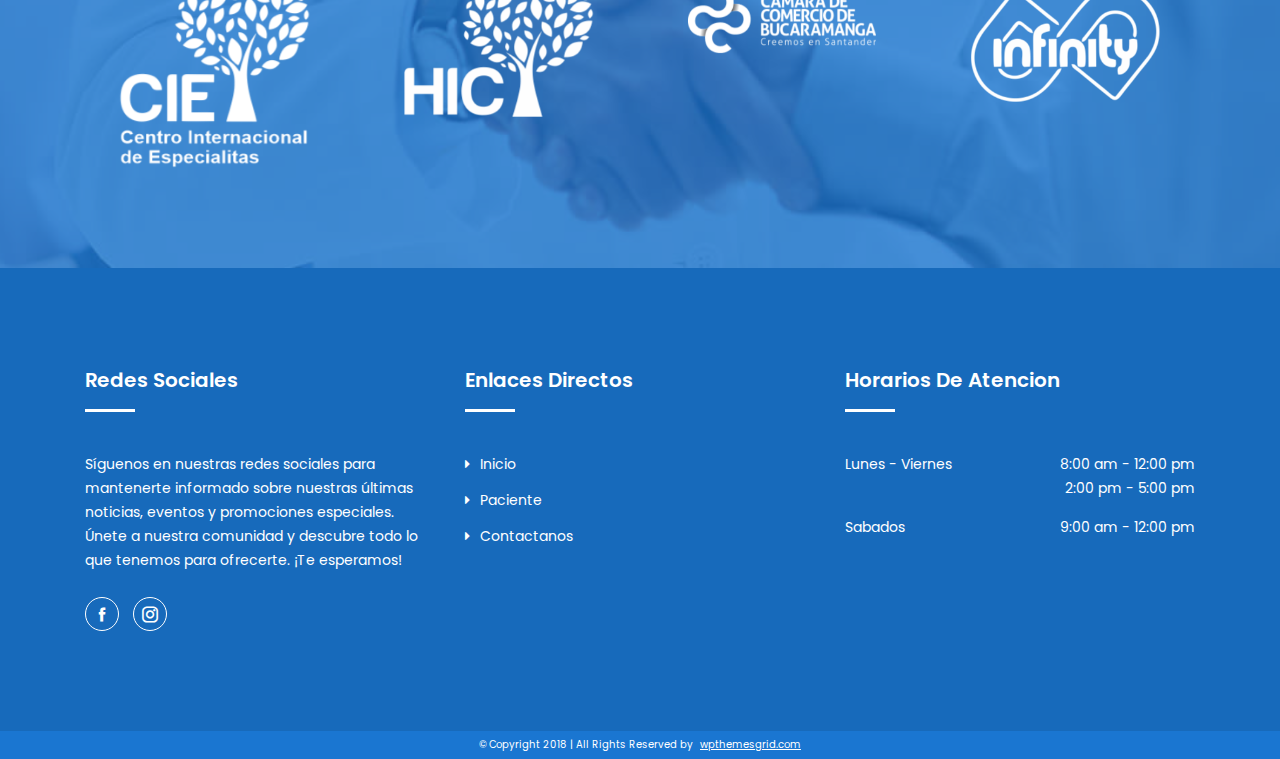
==== commit 3d07966d: "Update index.html" ====
--- a/index.html
+++ b/index.html
@@ -1,12 +1,12 @@
 <!doctype html>
-<html class="no-js" lang="es">
+<html class="no-js" lang="es-CO">
     <head>
         <!-- Meta Tags -->
 		<meta charset="utf-8">
 		<meta http-equiv="X-UA-Compatible" content="IE=edge">
 	    	<meta name="language" content="spanish">
-		<meta name="keywords" content="Vacunacion a domicilio Bucaramanga, Vacunacion a domicilio Barranquilla, Vacunacion a domicilio">
-		<meta name="description" content="Health Multiservicios IPS: Vacunación a domicilio en Bucaramanga y Barranquilla. Cuida tu salud sin salir de casa, con calidad y seguridad.">
+		<meta name="keywords" content="Vacunacion a domicilio, Vacunacion a domicilio Bucaramanga, Vacunacion a domicilio Barranquilla, centro de vacunacion Bucaramanga, centro de vacunacion Barranquilla, vacunacion barranquilla">
+		<meta name="description" content="Health Multiservicios IPS: centro de vacunación a domicilio en Bucaramanga y Barranquilla. Cuida tu salud sin salir de casa.">
 	    	<meta name="application-name" content="Vacunación a domicilio en Bucaramanga y Barranquilla">
 		<meta name='copyright' content="Health Multiservicios IPS">
 	    	<meta name="audience" content="all">
